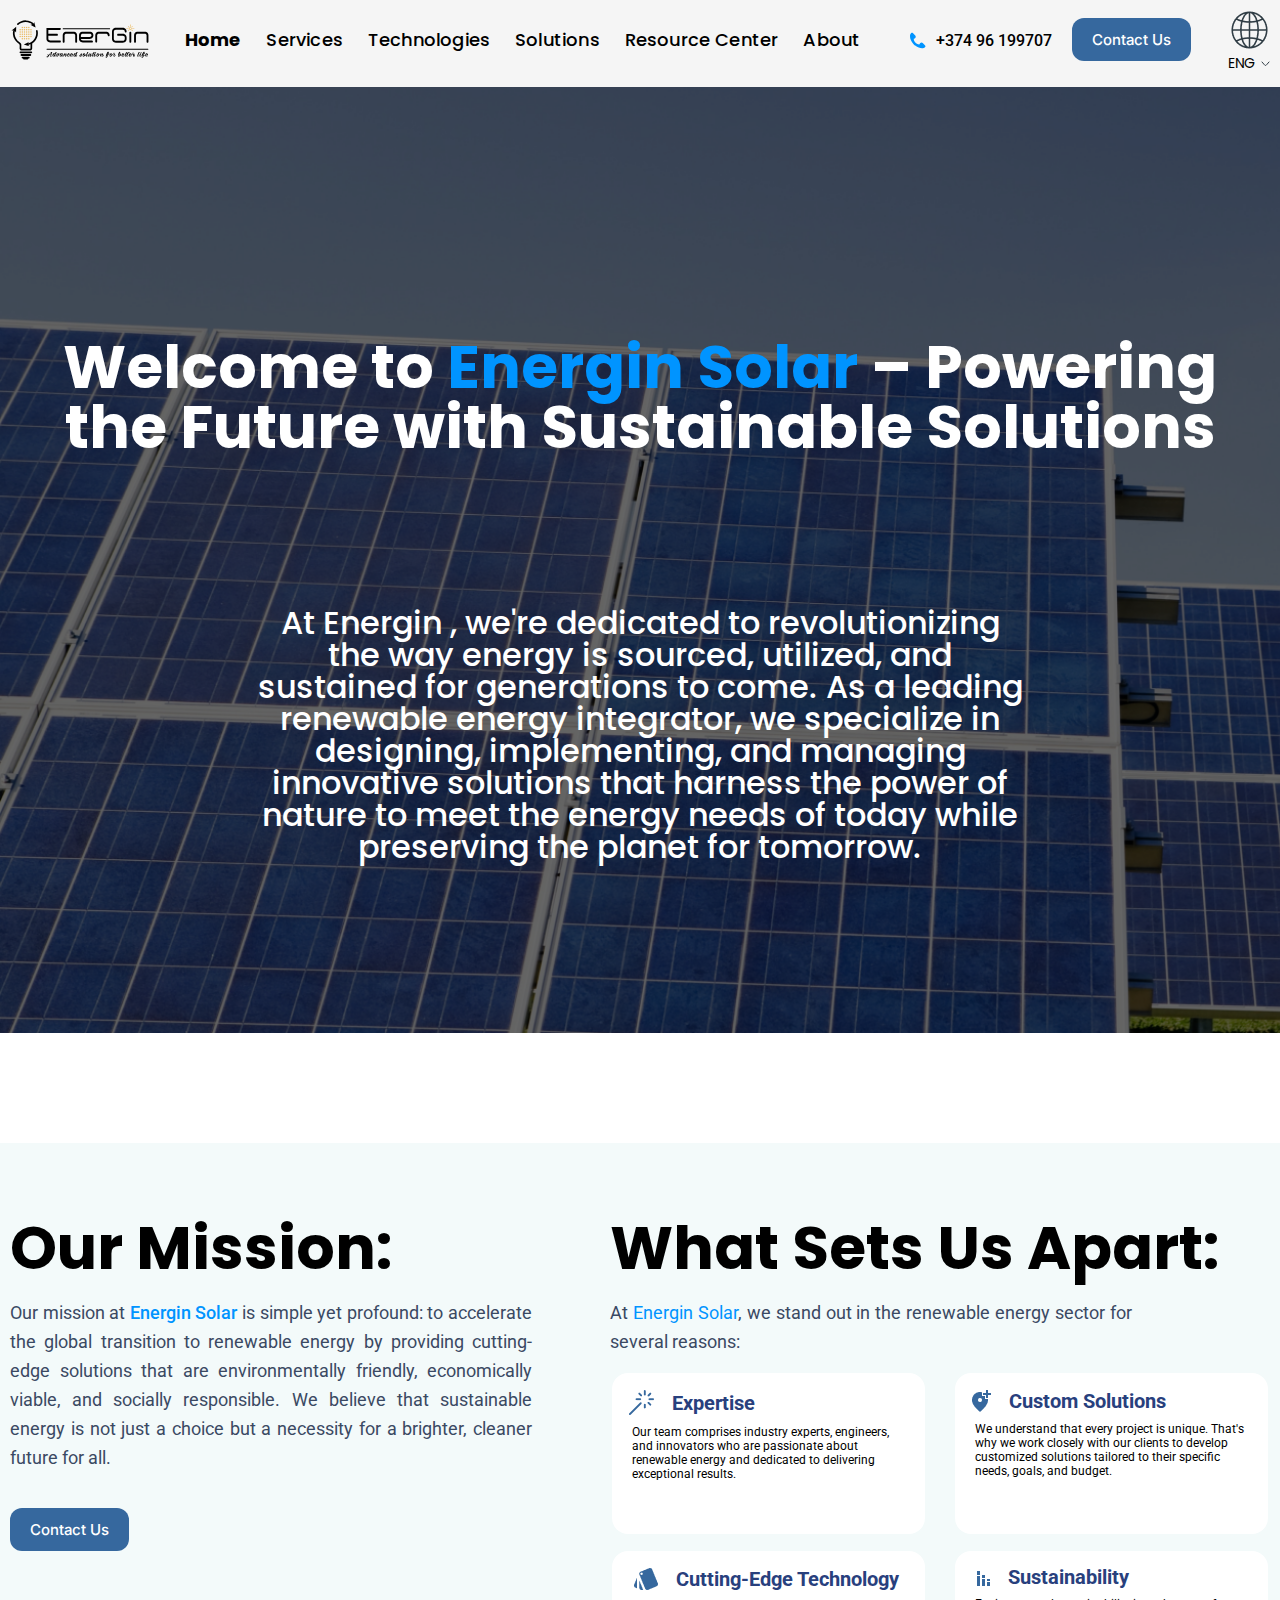
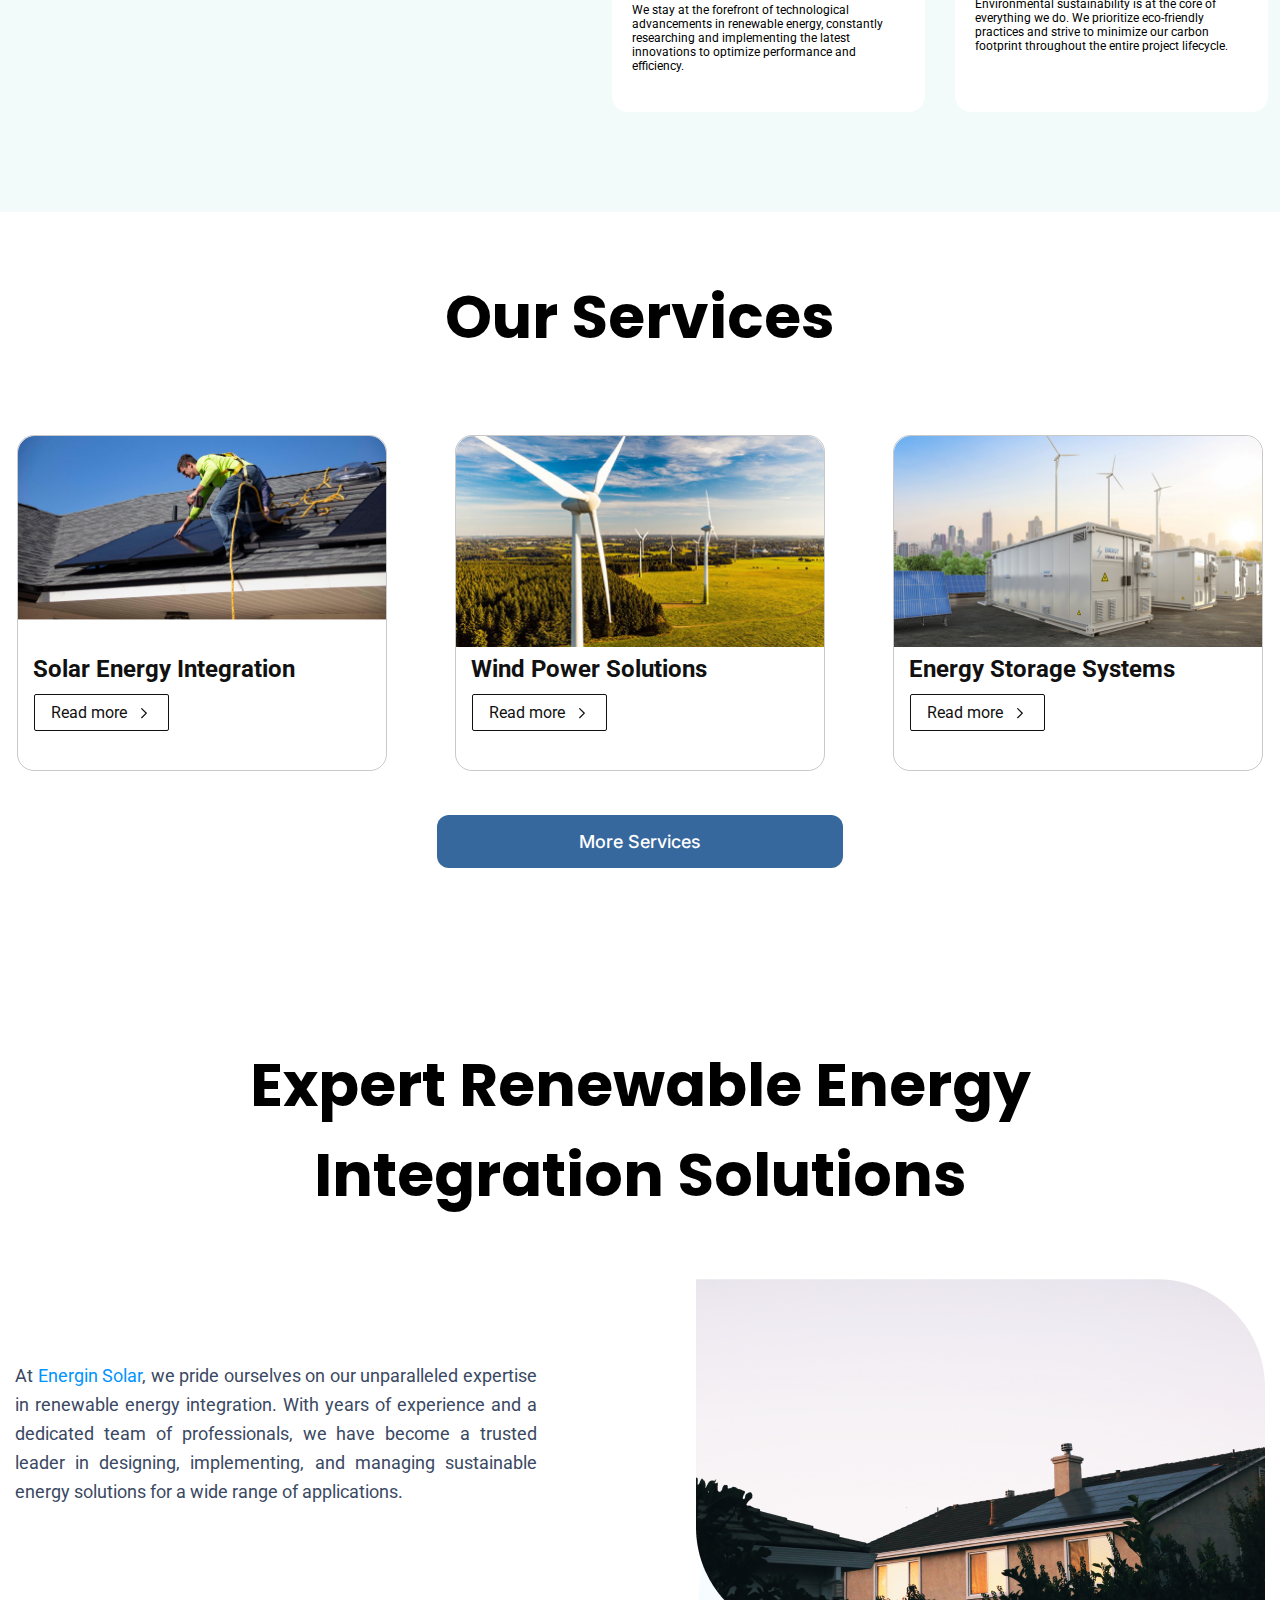
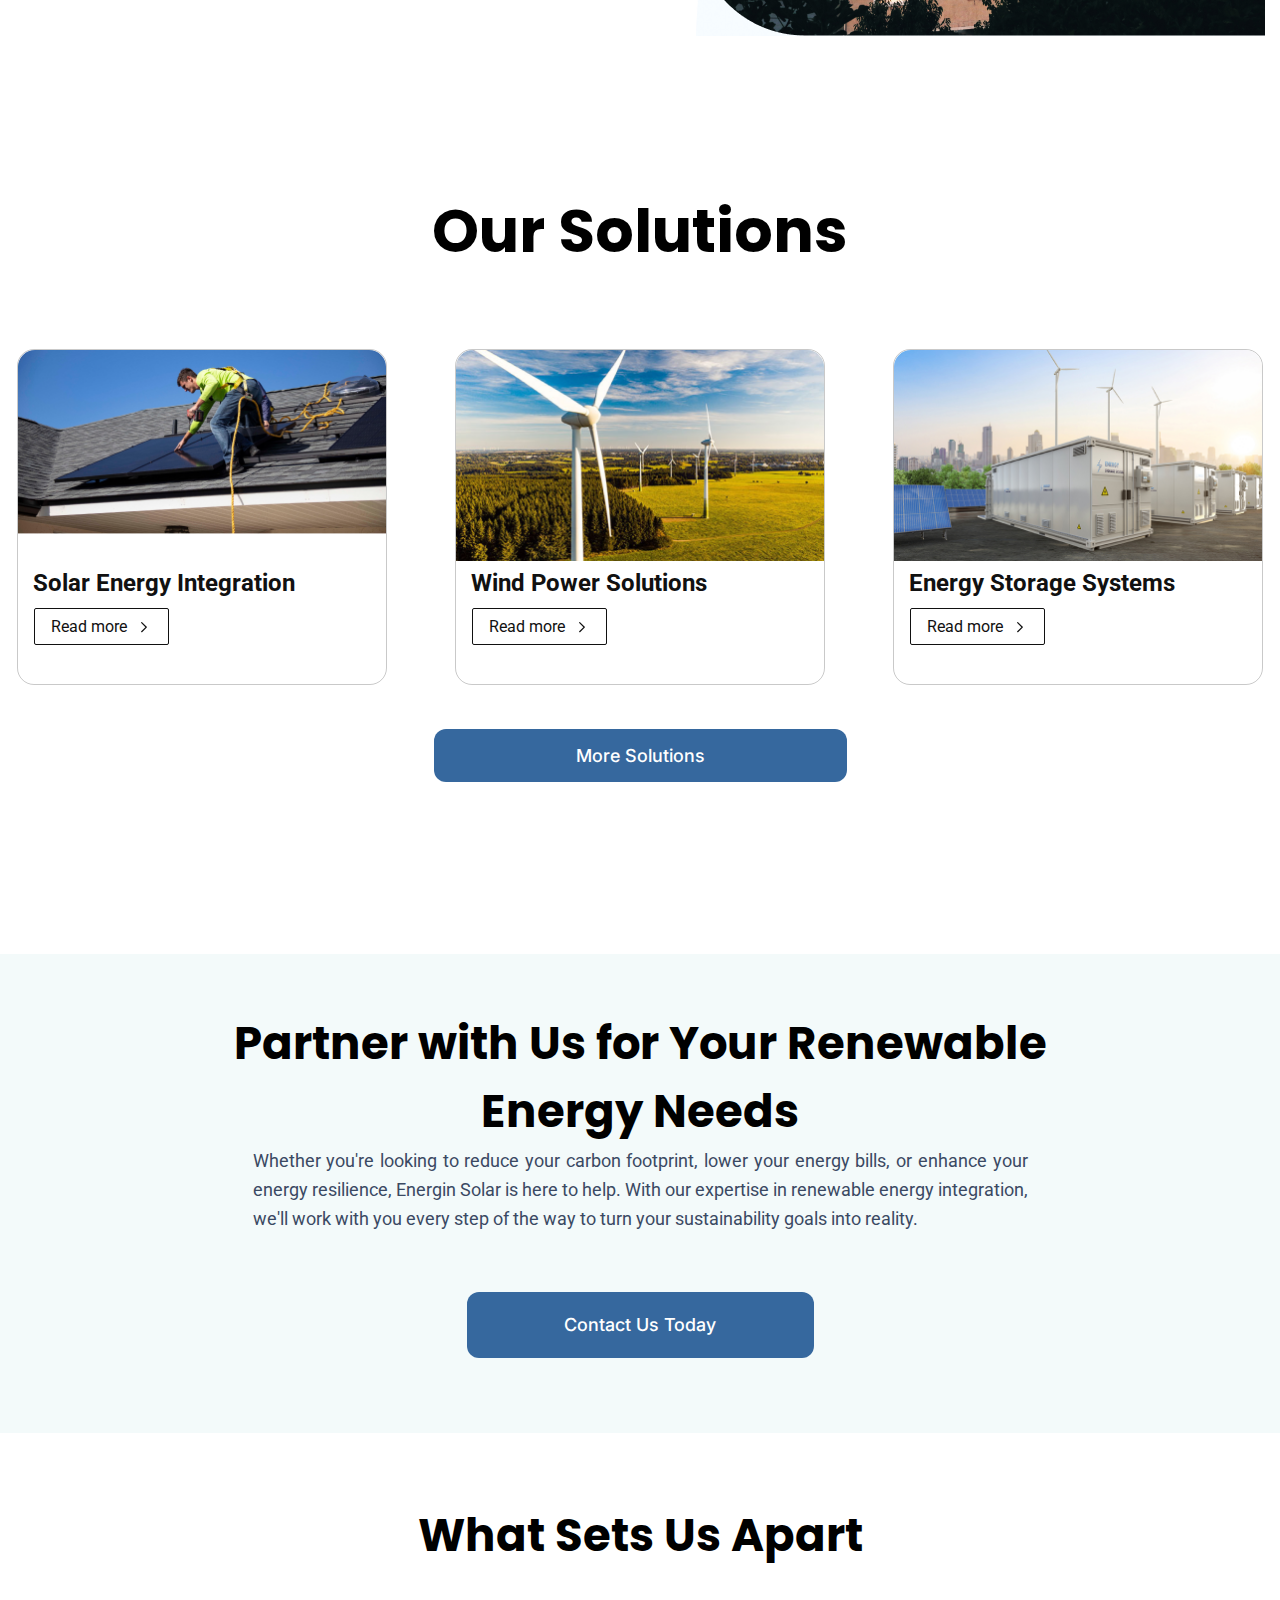
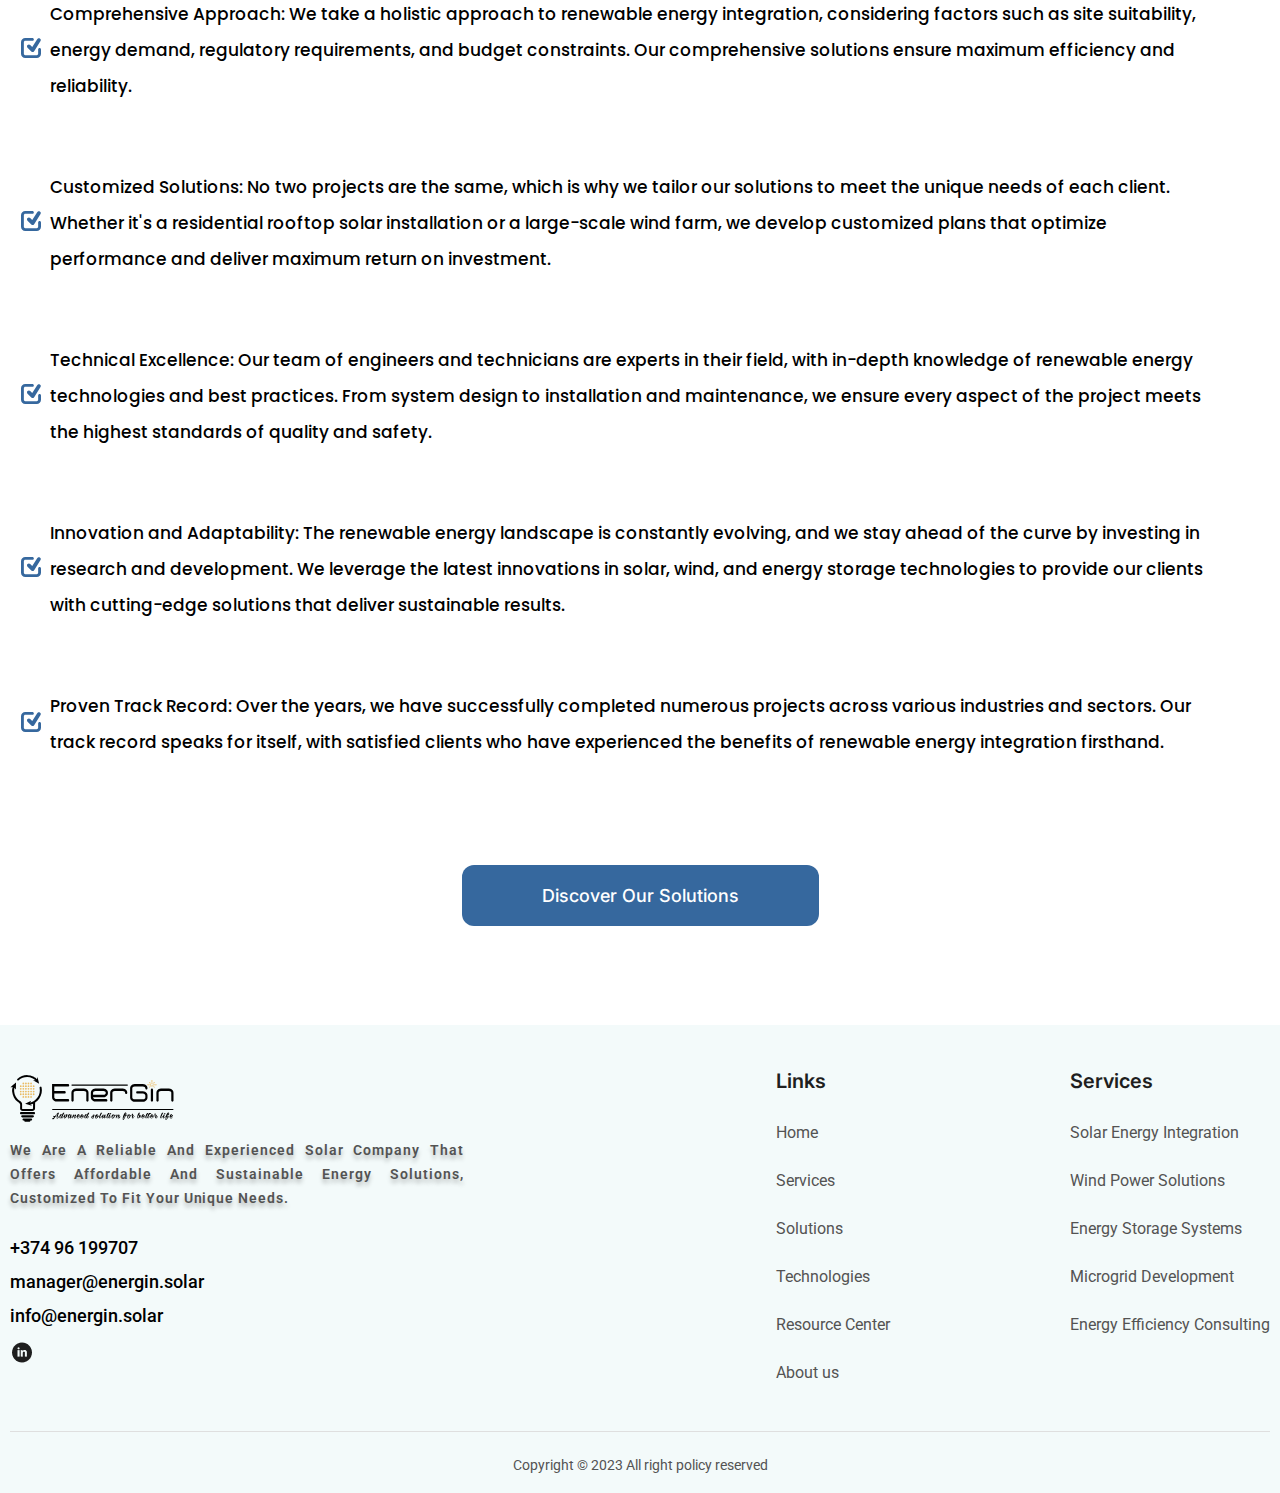
==== index.html @ e1804fea "add common component for button" ====
<!DOCTYPE html>
<html lang="en">
  <head>
    <title>Energin</title>

    <meta charset="UTF-8" />
    <meta name="viewport" content="width=device-width, initial-scale=1.0" />
    <!-- Fonts -->
    <link rel="preconnect" href="https://fonts.googleapis.com" />
    <link rel="preconnect" href="https://fonts.gstatic.com" crossorigin />
    <link
      href="https://fonts.googleapis.com/css2?family=Inter:wght@500&family=Poppins:wght@500;700&family=Roboto:wght@400;500;600;700&display=swap"
      rel="stylesheet"
    />
    <!-- Styles -->
    <link rel="stylesheet" href="./css/reset.css" />
    <link rel="stylesheet" href="./css/style.css" />
  </head>
  <body>
      <!-- Header -->
      <header class="header">
        <div class="container">
          <div class="header__inner">
            <a href="#" class="logo">
              <img class="header__logo" src="./img/logo/logo.svg" alt="" />
            </a>
            <nav class="menu">
              <button class="menu__btn"></button>
              <ul class="menu__list">
                <li class="menu__item">
                  <a class="menu__item-link first" href="">Home</a>
                </li>
                <li class="menu__item">
                  <a class="menu__item-link" href="">Services</a>
                </li>
                <li class="menu__item">
                  <a class="menu__item-link" href="">Technologies</a>
                </li>
                <li class="menu__item">
                  <a class="menu__item-link" href="">Solutions</a>
                </li>
                <li class="menu__item">
                  <a class="menu__item-link" href="">Resource Center</a>
                </li>
                <li class="menu__item">
                  <a class="menu__item-link" href="">About</a>
                </li>
              </ul>
            </nav>
            <div class="header__info">
              <a class="phone__info" href="tel:+37496199707">
                <img class="phone__icon" src="./img/icons/phone.svg" alt="" />
                <span>+374 96 199707</span>
              </a>
              <div class="contact">
                <a href="#" class="contact__us button"> Contact Us </a>
              </div>
              <div class="lang">
                <img class="lang__icon" src="./img/icons/Globe.png" alt="" />
                <div class="lang__dropdown">
                  <span>ENG</span>
                  <img
                    class="lang__arrow"
                    src="./img/icons/lang-arrow.svg"
                    alt=""
                  />
                  <div class="lang__options">
                    <a href="#" class="lang__option">RUS</a>
                    <a href="#" class="lang__option">ARM</a>
                  </div>
                </div>
              </div>
            </div>
          </div>
        </div>
      </header>

    <!-- ./Header -->

    <!-- Info -->
    <section class="info">
      <div class="container_s">
        <div class="info__heading">
          <h1 class="info__heading-title">
            Welcome to <span>Energin Solar</span> – Powering the Future with
            Sustainable Solutions
          </h1>
          <p class="info__heading-text">
            At Energin , we're dedicated to revolutionizing the way energy is
            sourced, utilized, and sustained for generations to come. As a
            leading renewable energy integrator, we specialize in designing,
            implementing, and managing innovative solutions that harness the
            power of nature to meet the energy needs of today while preserving
            the planet for tomorrow.
          </p>
        </div>
      </div>
    </section>
    <!-- ./Info -->

    <!-- Mission -->
    <section class="mission">
      <div class="container_xs">
        <div class="mission__heading">
          <div class="mission__heading-left">
            <h2 class="mission__heading-title">Our Mission:</h2>
            <p class="mission__heading-text">
              Our mission at <span>Energin Solar</span> is simple yet profound:
              to accelerate the global transition to renewable energy by
              providing cutting-edge solutions that are environmentally
              friendly, economically viable, and socially responsible. We
              believe that sustainable energy is not just a choice but a
              necessity for a brighter, cleaner future for all.
            </p>
            <div class="mission__heading-contact">
              <a href="#" class="contact__us button"> Contact Us </a>
            </div>
          </div>
          <div class="mission__heading-right">
            <h2 class="mission__heading-title">What Sets Us Apart:</h2>
            <p class="mission__heading-right-text">
              At <span>Energin Solar</span>, we stand out in the renewable
              energy sector for several reasons:
            </p>

            <div class="mission__heading-right-items">

              <div class="mission__heading-block">
                <h3 class="mission__heading-name expert">Expertise</h3>
                <p class="mission__heading-info">
                  Our team comprises industry experts, engineers, and innovators
                  who are passionate about renewable energy and dedicated to
                  delivering exceptional results.
                </p>
              </div>

              <div class="mission__heading-block">
                <h3 class="mission__heading-name custom">Custom Solutions</h3>
                <p class="mission__heading-info">
                  We understand that every project is unique. That's why we work
                  closely with our clients to develop customized solutions
                  tailored to their specific needs, goals, and budget.
                </p>
              </div>

              <div class="mission__heading-block">
                <h3 class="mission__heading-name technolog">
                  Cutting-Edge Technology
                </h3>
                <p class="mission__heading-info">
                  We stay at the forefront of technological advancements in
                  renewable energy, constantly researching and implementing the
                  latest innovations to optimize performance and efficiency.
                </p>
              </div>

              <div class="mission__heading-block">
                <h3 class="mission__heading-name sust">Sustainability</h3>
                <p class="mission__heading-info">
                  Environmental sustainability is at the core of everything we
                  do. We prioritize eco-friendly practices and strive to
                  minimize our carbon footprint throughout the entire project
                  lifecycle.
                </p>
              </div>
            </div>
          </div>
        </div>
      </div>
    </section>
    <!-- ./Mission -->


    <!-- Services -->
    <section class="services">
      <div class="container_xxs">
        <div class="services__heading">
          <h4 class="services__title">Our Services</h4>

          <div class="top">
            <div class="top-container">
              <div class="image-container">
                <div class="image-top">
                  <img src="./img/services img/1.png" alt="" />
                </div>
                <p class="solar-title">Solar Energy Integration</p>

                <a class="solar-link button-black" href="">Read more</a>
              </div>
            </div>
            <div class="top-container">
              <div class="image-container">
                <div class="image-top">
                  <img src="./img/services img/2.png" alt="" />
                </div>
                <p class="solar-title-org">Wind Power Solutions</p>

                <a class="solar-link button-black" href="">Read more</a>
              </div>
            </div>
            <div class="top-container">
              <div class="image-container">
                <div class="image-top">
                  <img src="./img/services img/3.png" alt="" />
                </div>
                <p class="solar-title-org">Energy Storage Systems</p>

                <a class="solar-link button-black" href="">Read more</a>
              </div>
            </div>
          </div>

          <div class="services__button">
            <a class="services__button-link button" href="">More Services</a>
          </div>
        </div>
      </div>
    </section>
    <!-- ./Services -->


    <!-- Integration -->
    <section class="integration">
      <div class="container_xxs">
        <div class="integration__heading">
          <h2 class="integration__title">
            Expert Renewable Energy <br />
            Integration Solutions
          </h2>
          <div class="integration__heading-info">
            <div class="integration__heading-text">
              <p class="integration-text">
                At <span>Energin Solar</span>, we pride ourselves on our
                unparalleled expertise in renewable energy integration. With
                years of experience and a dedicated team of professionals, we
                have become a trusted leader in designing, implementing, and
                managing sustainable energy solutions for a wide range of
                applications.
              </p>
            </div>
            <div>
              <div class="integration__heading-img">
                <img src="./img/services img/Rectangle 3.png" alt="" />
              </div>
            </div>
          </div>
        </div>
      </div>
    </section>
    <!-- ./Integration -->

     <!-- Solutions -->
     <section class="solutions">
      <div class="container_xxs">
        <div class="services__heading">
          <h4 class="services__title">Our Solutions</h4>

          <div class="top">
            <div class="top-container">
              <div class="image-container">
                <div class="image-top">
                  <img src="./img/services img/1.png" alt="" />
                </div>
                <p class="solar-title">Solar Energy Integration</p>

                <a class="solar-link button-black" href="">Read more</a>
              </div>
            </div>
            <div class="top-container">
              <div class="image-container">
                <div class="image-top">
                  <img src="./img/services img/2.png" alt="" />
                </div>
                <p class="solar-title-org">Wind Power Solutions</p>

                <a class="solar-link button-black" href="">Read more</a>
              </div>
            </div>
            <div class="top-container">
              <div class="image-container">
                <div class="image-top">
                  <img src="./img/services img/3.png" alt="" />
                </div>
                <p class="solar-title-org">Energy Storage Systems</p>

                <a class="solar-link button-black" href="">Read more</a>
              </div>
            </div>
          </div>

          <div class="services__button">
            <a class="services__button-link button" href="">More Solutions</a>
          </div>
        </div>
      </div>
    </section>
    <!-- ./Solutions -->

    <!-- Partner -->
    <section class="partner">
      <div class="container_xxs">
        <div class="partner__heading">
          <h4 class="partner__heading-title">
            Partner with Us for Your Renewable Energy Needs
          </h4>
          <p class="partner__heading-text">
            Whether you're looking to reduce your carbon footprint, lower your
            energy bills, or enhance your energy resilience, Energin Solar is
            here to help. With our expertise in renewable energy integration,
            we'll work with you every step of the way to turn your
            sustainability goals into reality.
          </p>
          <div class="partner__heading-button">
            <a class="partner__heading-link button" href=""> Contact Us Today </a>
          </div>
        </div>
      </div>
    </section>
<!-- ./Partner -->

<!-- Apart -->
    <section class="apart">
      <div class="container_xxs">
        <div class="apart__heading">
          <div class="apart-content">
            <h4 class="apart-title">What Sets Us Apart</h4>
            <div class="apart-info">
              <p class="apart-text">
                Comprehensive Approach: We take a holistic approach to renewable
                energy integration, considering factors such as site
                suitability, energy demand, regulatory requirements, and budget
                constraints. Our comprehensive solutions ensure maximum
                efficiency and reliability.
              </p>
            </div>
            <div class="apart-info">
              <p class="apart-text">
                Customized Solutions: No two projects are the same, which is why
                we tailor our solutions to meet the unique needs of each client.
                Whether it's a residential rooftop solar installation or a
                large-scale wind farm, we develop customized plans that optimize
                performance and deliver maximum return on investment.
              </p>
            </div>
            <div class="apart-info">
              <p class="apart-text">
                Technical Excellence: Our team of engineers and technicians are
                experts in their field, with in-depth knowledge of renewable
                energy technologies and best practices. From system design to
                installation and maintenance, we ensure every aspect of the
                project meets the highest standards of quality and safety.
              </p>
            </div>
            <div class="apart-info">
              <p class="apart-text">
                Innovation and Adaptability: The renewable energy landscape is
                constantly evolving, and we stay ahead of the curve by investing
                in research and development. We leverage the latest innovations
                in solar, wind, and energy storage technologies to provide our
                clients with cutting-edge solutions that deliver sustainable
                results.
              </p>
            </div>
            <div class="apart-info">
              <p class="apart-text">
                Proven Track Record: Over the years, we have successfully
                completed numerous projects across various industries and
                sectors. Our track record speaks for itself, with satisfied
                clients who have experienced the benefits of renewable energy
                integration firsthand.
              </p>
            </div>
          </div> 
             
          <div class="apart-link">
            <a class="apart-button button" href="">Discover Our Solutions</a>
          </div>
        </div>
      </div>
    </section>

    <!-- ./Apart -->


    <!-- Footer -->
    <footer class="footer">
      <div class="container__l">
        <div class="footer__inner">
          <div class="footer__left-info">
            <a href="#" class="footer__left-logo">
              <img class="footer__logo" src="./img/logo/logo.svg" alt="" />
            </a>
            <p class="footer__left-text">
              We are a reliable and experienced solar company that offers
              affordable and sustainable energy solutions, customized to fit
              your unique needs.
            </p>

            <a class="footer__contact" href="tel:+37496199707">
              <span>+374 96 199707</span>
            </a>

            <a class="footer__contact" href="mailto:manager@energin.solar">
              <span>manager@energin.solar</span>
            </a>

            
            <a class="footer__contact" href="mailto:info@energin.solar">
              <span>info@energin.solar</span>
            </a>

            <ul class="footer__left-icons">
              <!-- <li class="footer__left-icon">
                <a class="footer__left-link" href="#"
                  ><img src="./img/socialIcons/facebook.png" alt=""
                /></a>
              </li>
              <li class="footer__left-icon">
                <a class="footer__left-link" href="#"
                  ><img src="./img/socialIcons/instagram.png" alt=""
                /></a>
              </li> -->
              <li class="footer__left-icon">
                <a class="footer__left-link" href="#"
                  ><img src="./img/socialIcons/LInkedin.png" alt=""
                /></a>
              </li>
            </ul>
          </div>
          <div class="footer__right-info">
            <div class="footer__link">
              <p class="footer__right-title">Links</p>
              <ul class="footer__right-item">
                <li class="footer__right-items">
                  <a class="footer__right-links" href="#">Home</a>
                </li>
                <li class="footer__right-items">
                  <a class="footer__right-links" href="#">Services</a>
                </li>
                <li class="footer__right-items">
                  <a class="footer__right-links" href="#">Solutions</a>
                </li>
                <li class="footer__right-items">
                  <a class="footer__right-links" href="#">Technologies</a>
                </li>
                <li class="footer__right-items">
                  <a class="footer__right-links" href="#">Resource Center</a>
                </li>
                <li class="footer__right-items">
                  <a class="footer__right-links" href="#">About us</a>
                </li>
              </ul>
            </div>
            <div class="footer__services">
              <p class="footer__services-title">Services</p>
              <ul class="footer__services-item">
                <li class="footer__services-items">
                  <a class="footer__services-links" href="#"
                    >Solar Energy Integration</a
                  >
                </li>
                <li class="footer__services-items">
                  <a class="footer__services-links" href="#"
                    >Wind Power Solutions</a
                  >
                </li>
                <li class="footer__services-items">
                  <a class="footer__services-links" href="#"
                    >Energy Storage Systems</a
                  >
                </li>
                <li class="footer__services-items">
                  <a class="footer__services-links" href="#"
                    >Microgrid Development</a
                  >
                </li>
                <li class="footer__services-items">
                  <a class="footer__services-links" href="#"
                    >Energy Efficiency Consulting</a
                  >
                </li>
              </ul>
            </div>
          </div>
        </div>
        <div class="footer__bottom">
          <h4 class="footer__bottom-text">
            Copyright © 2023 All right policy reserved
          </h4>
        </div>
      </div>
    </footer>
    <!-- ./Footer -->


    <!-- Scripts -->
    <script src="https://ajax.googleapis.com/ajax/libs/jquery/3.7.1/jquery.min.js"></script>
    <script src="./js/main.js"></script>
  </body>
</html>
---- css/style.css ----
body {
  font-family: "Poppins", sans-serif;
}

.container {
  max-width: 100%;
  margin: 0 auto;
  padding: 0 10px;
}

/* Header */

.header {
  background-color: #f5f5f5;
  padding-top: 10px;
  padding-bottom: 17px;
}

.header__inner {
  display: flex;
  justify-content: space-between;
  align-items: center;
}

.menu__list {
  display: flex;
  position: relative;
  z-index: 3;
}
.menu__item {
  padding-right: 25px;
}

.menu__item-link {
  font-family: "Poppins";
  font-style: normal;
  white-space: nowrap;
  font-weight: 500;
  font-size: 18px;
  line-height: 132%;
  /* or 30px */
  text-align: center;
  letter-spacing: 0.01em;
  color: #000000;
}

.first {
  font-family: "Poppins";
  font-style: normal;
  font-weight: 700;
  font-size: 18px;
  line-height: 132%;
  /* or 30px */
  text-align: center;
  letter-spacing: 0.01em;

  color: #000000;
}

.header__info {
  display: flex;

  align-items: center;
}
.header__logo {
  width: 164px;
  height: 59px;
  margin-right: 10px;
}

.phone__info {
  display: flex;
  align-items: center;
  margin-right: 20px;
  white-space: nowrap;
  font-family: "Roboto";
  font-style: normal;
  font-weight: 500;
  font-size: 16px;
  line-height: 19px;
  color: #000000;
}

.phone__icon {
  margin-right: 10px;
}

.button {
  white-space: nowrap;
  padding: 16px 32px;
  background: #36689e;
  border-radius: 12px;
  color: #ffffff;
  font-family: "Inter";
  font-weight: 500;
  font-size: 18px;
  line-height: 22px;
  transition: 200ms;
}

.button:hover {
  background-color: #0082df;
  cursor: pointer;
  box-shadow: 0px 0px 10px rgba(0, 130, 223, 0.352);
}

.button-black {
  position: relative;
  box-sizing: border-box;
  text-align: center;
  border: 1px solid #111111;
  border-radius: 2px;
  font-family: "Roboto";
  font-weight: 400;
  font-size: 16px;
  line-height: 150%;
  color: #111111;
  transition: 200ms;
}
.button-black:hover {
  color: #fff;
  background-color: #000;
}

.button-black::after {
  content: url(../img/icons/Chevron\ Down.svg);
  position: relative;
  top: 3px;
  right: -9px;
}

.contact__us {
  width: 88px;
  height: 22px;
}

.lang {
  display: flex;
  flex-direction: column;
  align-items: center;
  margin-left: 37px;
  font-family: "Poppins", sans-serif;
  cursor: pointer;
}

.lang__icon {
  margin-bottom: 6px;
}

.lang__dropdown {
  position: relative;
  display: flex;
  gap: 6px;
  align-items: center;
  z-index: 5;
}

.lang:hover .lang__options {
  display: block;
}

.lang:hover .lang__arrow {
  transform: rotateX(180deg);
}

.lang__options {
  display: none;
  position: absolute;
  top: 100%;
  left: 0;
  right: 0;
  background-color: #fff;
  padding: 3px;
  padding-left: 0;
  border-radius: 3px;
}

.lang__option {
  color: #000;
}

.lang__option:hover {
  font-weight: 700;
}

/* ./Header */

/* Info */

.info {
  background: url(../img/bg/Intro\ bg.png) no-repeat;
  background-size: cover;
  /* Intro bg */
  margin-bottom: 110px;
}

.container_s {
  max-width: 1233px;
  margin: 0 auto;
  padding: 0 10px;
}
.info__heading-title {
  text-align: center;
  padding-top: 250px;
  font-family: "Poppins";
  font-style: normal;
  font-weight: 700;
  font-size: 60px;
  line-height: 100.9%;
  /* or 61px */
  text-align: center;
  color: #ffffff;
  padding-bottom: 150px;
}

.info__heading-title span {
  color: #0094ff;
}

.info__heading-text {
  text-align: center;
  /* At Energin , we're dedicated to revolutionizing the way energy is sourced, utilized, and sustained for generations to come. As a leading renewable energy integrator, we specialize in designing, implementing, and managing innovative solutions that harness the power of nature to meet the energy needs of today while preserving the planet for tomorrow. */
  margin: 0 auto;
  font-family: "Poppins";
  font-style: normal;
  font-weight: 500;
  font-size: 32px;
  line-height: 100.9%;
  /* or 32px */
  text-align: center;
  max-width: 778px;
  padding-bottom: 170px;
  color: #ffffff;
}

.container_xs {
  max-width: 1368px;
  margin: 0 auto;
  padding: 0 10px;
}

/* ./Info */

/* Mission */

.mission {
  background: #f3fafa;
  padding-top: 60px;
  padding-bottom: 100px;
}
.mission__heading-title {
  /* Our Mission: */
  margin-bottom: 5px;
  font-family: "Poppins";
  font-style: normal;
  font-weight: 700;
  font-size: 60px;
  line-height: 90px;
  align-items: center;
  color: #000000;
}

.mission__heading-text {
  margin-bottom: 47px;
  font-family: "Roboto";
  font-style: normal;
  font-weight: 400;
  font-size: 18px;
  line-height: 29px;
  text-align: justify;
  max-width: 522px;
  color: #3a4963;
}

.mission__heading-text span {
  color: #0094ff;
  font-weight: 500;
}

.mission__heading {
  display: flex;
  justify-content: space-between;
}
.mission__heading-right-text {
  font-family: "Roboto";
  font-style: normal;
  font-weight: 400;
  font-size: 18px;
  line-height: 29px;
  text-align: justify;
  max-width: 522px;
  color: #3a4963;
  margin-bottom: 17px;
}
.mission__heading-right-text span {
  color: #0094ff;
}

.mission__heading-left {
  margin-right: 20px;
}
.mission__heading-right-items {
  max-width: 660px;
  display: flex;
  justify-content: center;
  flex-wrap: wrap;
  margin: 0 auto;
  gap: 17px 30px;
}

.mission__heading-block {
  width: 313px;
  height: 161px;
  background: #ffffff;
  border-radius: 16px;
}
.mission__heading-name {
  font-family: "Roboto";
  font-style: normal;
  font-weight: 700;
  font-size: 20px;
  line-height: 23px;
  display: flex;
  align-items: center;
  margin-top: 15px;
  margin-left: 35px;
  color: #28407d;
}
.mission__heading-info {
  font-family: "Roboto";
  font-style: normal;
  font-weight: 400;
  font-size: 12px;
  line-height: 14px;
  display: flex;
  max-width: 274px;
  height: 70px;
  align-items: center;
  margin-left: 20px;

  color: #000000;
}

.expert::before {
  content: url(../img/icons/magic-wand.png);
  position: relative;
  top: 2px;
  right: 18px;
}

.custom::before {
  content: url(../img/icons/loc.png);
  position: relative;
  top: 2px;
  right: 18px;
}
.technolog {
  margin-left: 40px;
  margin-bottom: 10px;
}
.technolog::before {
  content: url(../img/icons/carts.png);
  position: relative;
  top: 2px;
  right: 18px;
}

.sust {
  margin-left: 40px;
  margin-bottom: 1px;
}

.sust::before {
  content: url(../img/icons/Iii.png);
  position: relative;
  top: 2px;
  right: 18px;
}

.container_xxs {
  max-width: 1270px;
  margin: 0 auto;
  padding: 0 10px;
}

/* ./Mission */

/* Services */

.services__title {
  /* Our Services */

  font-family: "Poppins";
  font-style: normal;
  font-weight: 700;
  font-size: 60px;
  line-height: 90px;

  align-items: center;
  text-align: center;
  margin-top: 60px;
  margin-bottom: 73px;
  color: #000000;
}

.top {
  display: flex;
  flex-wrap: wrap;
  justify-content: center;
  gap: 68px;
  margin-bottom: 60px;
}

.image-container {
  /* Container for image */
  width: 100%; /* чтобы изображение полностью заполняло контейнер */
  height: 100%; /* чтобы изображение полностью заполняло контейнер */
  overflow: hidden; /* Обрезаем углы */
}

.image-top {
  width: 100%;
  border-top-left-radius: 17px; /* Применяем радиус только к верхнему левому углу */
  border-top-right-radius: 17px; /* Применяем радиус только к верхнему правому углу */
  overflow: hidden; /* Обрезаем углы */
}

.top-container {
  /* Card */

  width: 370px;
  height: 336px;

  border: 1px solid rgba(0, 0, 0, 0.21);
  border-radius: 17px;
}

.solar-title {
  /* Solar Energy Integration */

  width: 307px;
  height: 33px;
  margin-top: 33px;
  margin-left: 15px;
  font-family: "Roboto";
  font-style: normal;
  font-weight: 700;
  font-size: 24px;
  line-height: 139%;
  /* or 33px */
  margin-bottom: 15px;
  color: #111111;
}

.solar-title-org {
  width: 307px;
  height: 33px;
  margin-top: 6px;
  margin-left: 15px;
  font-family: "Roboto";
  font-style: normal;
  font-weight: 700;
  font-size: 24px;
  line-height: 139%;
  /* or 33px */
  margin-bottom: 15px;
  color: #111111;
}

.solar-link {
  /* Read more */
  margin-left: 16px;
  margin-top: 15px;
  padding: 8px 25px 8px 16px;
  width: 77px;
  height: 24px;
}

.services__button {
  text-align: center;
  margin-top: 60px;
  margin-bottom: 187px;
  /* Contact btn */

  /* Auto layout */
}
.services__button-link {
  padding: 16px 142px;
  width: 88px;
  height: 22px;
}
/* ./Services */

/* Integration */

.integration__title {
  /* Expert Renewable Energy Integration Solutions */

  font-family: "Poppins";
  font-style: normal;
  font-weight: 700;
  font-size: 60px;
  line-height: 90px;

  align-items: center;
  text-align: center;

  color: #000000;
}

.integration-text {
  /* At Energin Solar, we pride ourselves on our unparalleled expertise in renewable energy integration. With years of experience and a dedicated team of professionals, we have become a trusted leader in designing, implementing, and managing sustainable energy solutions for a wide range of applications. */
  max-width: 522px;
  font-family: "Roboto";
  font-style: normal;
  font-weight: 400;
  font-size: 18px;
  line-height: 29px;
  /* or 161% */
  text-align: justify;
  margin-top: 141px;
  /* Black light */
  color: #3a4963;
}

.integration-text span {
  color: #0094ff;
}

.integration__heading-info {
  display: flex;
  justify-content: space-between;
}

.integration__heading-img {
  margin-top: 59px;
  margin-bottom: 90px;
}

.integration__heading-img {
  background: url(../img/bckgEclipse/Ellipse\ 5.png) no-repeat;
  background-size: cover;
}

/* ./Integration */

/* Partner */

.partner__heading-title {
  /* Partner with Us for Your Renewable Energy Needs */
  max-width: 848px;
  font-family: "Poppins";
  font-style: normal;
  font-weight: 700;
  font-size: 45px;
  line-height: 68px;
  display: flex;
  align-items: center;
  margin-bottom: 37px;

  color: #000000;
}

.partner__heading-text {
  max-width: 775px;
  /* Whether you're looking to reduce your carbon footprint, lower your energy bills, or enhance your energy resilience, Energin Solar is here to help. With our expertise in renewable energy integration, we'll work with you every step of the way to turn your sustainability goals into reality. */

  font-family: "Roboto";
  font-style: normal;
  font-weight: 400;
  font-size: 18px;
  line-height: 29px;
  /* or 161% */
  text-align: justify;

  /* Black light */
  color: #3a4963;
  margin-bottom: 60px;
  /* Whether you're looking to reduce your carbon footprint, lower your energy bills, or enhance your energy resilience, Energin Solar is here to help. With our expertise in renewable energy integration, we'll work with you every step of the way to turn your sustainability goals into reality. */

  font-family: "Roboto";
  font-style: normal;
  font-weight: 400;
  font-size: 18px;
  line-height: 29px;
  /* or 161% */
  text-align: justify;

  /* Black light */
  color: #3a4963;
}

.partner__heading-link {
  display: flex;
  margin-top: 59px;
  display: flex;
  justify-content: center;
  align-items: center;
  width: 347px;
  height: 66px;
}

.partner__heading-button {
  margin-left: 418px;
}

.partner {
  background: #f3fafa;
}

.partner__heading {
  padding-top: 56px;
  padding-bottom: 75px;
}

/* ./Partner */

/* Apart */

.apart__heading {
  padding: 0 15px;
}

.apart-title {
  /* What Sets Us Apart */

  font-family: "Poppins";
  font-style: normal;
  font-weight: 700;
  font-size: 45px;
  line-height: 68px;
  display: flex;
  align-items: center;
  margin-top: 69px;
  color: #000000;
  margin-bottom: 26px;
}

.apart-info {
  max-width: 1184px;
  margin-bottom: 65px;
}
.apart-text {
  /* Technical Excellence: Our team of engineers and technicians are experts in their field, with in-depth knowledge of renewable energy technologies and best practices. From system design to installation and maintenance, we ensure every aspect of the project meets the highest standards of quality and safety. */
  max-width: 1175px;
  font-family: "Poppins";
  font-style: normal;
  font-weight: 500;
  font-size: 24px;
  line-height: 36px;
  display: flex;
  align-items: center;

  color: #000000;
}

.apart-text::before {
  content: url(../img/icons/galochka.png);
  position: relative;
  top: 2px;
  right: 18px;
}

.apart-link {
  text-align: center;
}
.apart-button {
  padding: 20px 80px;
  margin-top: 660px;
  width: 347px;
  height: 66px;
}
.apart-content {
  padding-bottom: 60px;
}
.apart {
  padding-bottom: 118px;
}

/* ./Apart */

.container__l {
  max-width: 1330px;
  margin: 0 auto;
  padding: 0 10px;
}

.footer {
  background: #f3fafa;
  padding-top: 44px;
}
.footer__logo {
  width: 164px;
  height: 59px;
}

.footer__left-text {
  max-width: 454px;
  /* We are a reliable and experienced solar company that offers affordable and sustainable energy solutions, customized to fit your unique needs. */

  font-family: "Roboto";
  font-style: normal;
  font-weight: 600;
  font-size: 14px;
  line-height: 24px;
  /* or 171% */
  text-align: justify;
  letter-spacing: 0.07em;
  text-transform: capitalize;

  color: #535353;

  text-shadow: 0px 4px 4px rgba(0, 0, 0, 0.25);
  margin-top: 10px;
  margin-bottom: 28px;
}

.footer__left-icons {
  display: flex;
}

.footer__left-icon {
  margin-left: 20px;
}
.footer__left-icon:first-child {
  margin-left: 0; /* Снимаем margin-left для первого элемента */
}

.footer__inner {
  display: flex;
  justify-content: space-between;
  margin-bottom: 20px;
}

.footer__right-info {
  display: flex;
  justify-content: space-between;
}

.footer__right-title {
  font-family: "Inter";
  font-style: normal;
  font-weight: 600;
  font-size: 20px;
  line-height: 24px;
  margin-bottom: 30px;
  color: #1e1e1e;
}

.footer__right-links {
  /* Services */

  font-family: "Roboto";
  font-style: normal;
  font-weight: 400;
  font-size: 16px;
  line-height: 19px;
  /* identical to box height */
  display: flex;
  align-items: center;

  color: #535353;
}

.footer__right-items {
  margin-bottom: 29px;
}

.footer__contact {
  display: block;
  width: fit-content;
  font-family: "Roboto";
  font-style: normal;
  font-weight: 500;
  font-size: 18px;
  line-height: 19px;
  color: #000000;
  margin-bottom: 15px;
}

.footer__services-title {
  font-family: "Inter";
  font-style: normal;
  font-weight: 600;
  font-size: 20px;
  line-height: 24px;
  margin-bottom: 30px;
  color: #1e1e1e;
}

.footer__services-links {
  font-family: "Roboto";
  font-style: normal;
  font-weight: 400;
  font-size: 16px;
  line-height: 19px;
  /* identical to box height */
  display: flex;
  align-items: center;

  color: #535353;
}

.footer__services-items {
  margin-bottom: 29px;
}

.footer__link {
  margin-right: 180px;
}

.footer__bottom {
  /* Line 1 */
  text-align: center;
  border-top: 1px solid #dfdfdf;
  /* Line 1 */
}

.footer__bottom-text {
  /* Copyright © 2023 All right policy reserved */

  font-family: "Roboto";
  font-style: normal;
  font-weight: 400;
  font-size: 14px;
  line-height: 16px;
  text-align: center;
  padding-top: 25px;
  color: #535353;
  padding-bottom: 20px;
}

.menu__btn {
  display: none;
}

@media (max-width: 1310px) {
  .apart-title {
    text-align: center;
    display: block;
  }
  .apart-text::before {
    content: url(../img/icons/20-20.svg);
    position: relative;
    top: 2px;
    right: 9px;
  }
  .apart-text {
    font-size: 17px;
  }

  .menu__item-link {
    font-family: "Poppins";
    font-style: normal;
    font-weight: 500;
    font-size: 18px;
    line-height: 132%;
    text-align: center;
    letter-spacing: 0.01em;
    color: #000000;
  }
  .first {
    font-weight: 700;
  }
  .header__logo {
    width: 140px;
    height: 40px;
  }
  .contact__us {
    width: 88px;
    height: 22px;
    font-family: "Inter";
    font-style: normal;
    font-weight: 500;
    font-size: 15px;
    line-height: 22px;
    color: #ffffff;
    align-items: center;
    padding: 12px 20px;
    background: #36689e;
    border-radius: 12px;
  }
  .partner__heading-title {
    margin: 0 auto;
  }
  .partner__heading-text {
    margin: 0 auto;
  }
  .partner__heading-button {
    margin-left: 0;
    display: flex;
    justify-content: center;
  }

  .partner__heading-title {
    text-align: center;
  }
}
@media (max-width: 1205px) {
  .mission__heading {
    display: block;
  }
  .mission {
    margin-bottom: 40px;
  }

  .mission__heading-title {
    text-align: center;
  }
  .mission__heading-text {
    margin: 0 auto;
  }
  .mission__heading-contact {
    text-align: center;
  }

  .mission__heading-left {
    margin-bottom: 60px;
  }
  .info {
    margin-bottom: 50px;
  }
  .mission__heading-right-text {
    margin: 0 auto;
  }
}

@media (max-width: 1200px) {
  .menu__item-link {
    font-family: "Poppins";
    font-style: normal;
    font-weight: 500;
    font-size: 16px;
    line-height: 132%;
    text-align: center;
    letter-spacing: 0.01em;
    color: #000000;
  }
  .first {
    font-weight: 700;
  }
  .menu__item {
    padding-right: 20px;
  }

  .phone__info {
    margin-right: 15px;
    font-family: "Roboto";
    font-style: normal;
    font-weight: 500;
    font-size: 16px;
    line-height: 19px;
    color: #000000;
  }

  .contact__us {
    width: 88px;
    height: 22px;
    font-family: "Inter";
    font-style: normal;
    font-weight: 500;
    font-size: 12px;
    line-height: 22px;
    color: #ffffff;
    align-items: center;
    padding: 12px 20px;
    background: #36689e;
    border-radius: 12px;
  }

  .info__heading-title {
    text-align: center;
    padding-top: 167px;
    font-family: "Poppins";
    font-style: normal;
    font-weight: 700;
    font-size: 38px;
    line-height: 100.9%;
    text-align: center;
    color: #ffffff;
    padding-bottom: 130px;
  }
}
@media (max-width: 1150px) {
  .top {
    gap: 30px;
  }
  .top-container {
    display: block;
    margin: 0 auto;
    align-items: center;
  }
  .integration__heading-info {
    display: block;
  }
  .integration-text {
    margin: 0 auto;
    margin-bottom: 50px;
  }
  .integration__heading-img {
    margin: 0 auto;
    text-align: center;
  }
  .integration__title {
    margin-bottom: 50px;
  }
}

@media (max-width: 1025px) {
  .mission__heading-title {
    font-size: 50px;
    margin-bottom: 35px;
  }
  .mission__heading-text {
    font-size: 14px;
    margin-bottom: 35px;
  }

  .info__heading-title {
    text-align: center;
    padding-top: 167px;
    font-family: "Poppins";
    font-style: normal;
    font-weight: 700;
    font-size: 30px;
    line-height: 100.9%;
    text-align: center;
    color: #ffffff;
    padding-bottom: 130px;
  }

  .info__heading-text {
    text-align: center;
    margin: 0 auto;
    font-family: "Poppins";
    font-style: normal;
    font-weight: 500;
    font-size: 25px;
    line-height: 100.9%;
    text-align: center;
    max-width: 778px;
    padding-bottom: 170px;
    color: #ffffff;
  }

  .menu__item-link {
    font-family: "Poppins";
    font-style: normal;
    font-weight: 500;
    font-size: 14px;
    line-height: 132%;
    text-align: center;
    letter-spacing: 0.01em;
    color: #000000;
  }
  .first {
    font-weight: 700;
  }
  .header__logo {
    width: 130px;
    height: 40px;
  }

  .phone__info {
    margin-right: 15px;
    font-family: "Roboto";
    font-style: normal;
    font-weight: 500;
    font-size: 13px;
    line-height: 19px;
    color: #000000;
  }
}
@media (max-width: 954px) {
  .footer__right-title {
    font-size: 15px;
  }
  .footer__right-links {
    font-size: 13px;
  }
  .footer__services-title {
    font-size: 15px;
  }
  .footer__services-links {
    font-size: 13px;
  }
  .footer__left-text {
    max-width: 237px;
    height: 72px;
    font-family: "Roboto";
    font-style: normal;
    font-weight: 600;
    font-size: 12px;
    line-height: 24px;
    text-align: justify;
    letter-spacing: 0.07em;
    text-transform: capitalize;
    color: #535353;
    text-shadow: 0px 4px 4px rgba(0, 0, 0, 0.25);
    margin-top: 10px;
    margin-bottom: 28px;
  }
}

@media (max-width: 935px) {
  .lang {
    margin-left: 10px;
  }
  .info__heading-title {
    text-align: center;
    padding-top: 80px;
    font-family: "Poppins";
    font-style: normal;
    font-weight: 700;
    font-size: 50px;
    line-height: 100.9%;
    text-align: center;
    color: #ffffff;
    padding-bottom: 75px;
  }
  .info__heading-text {
    text-align: center;
    margin: 0 auto;
    font-family: "Poppins";
    font-style: normal;
    font-weight: 500;
    font-size: 22px;
    line-height: 100.9%;
    text-align: center;
    max-width: 778px;
    padding-bottom: 115px;
    color: #ffffff;
  }

  .header__logo {
    width: 90px;
    height: 40px;
  }
  .menu__item {
    padding-right: 15px;
  }

  .menu__item-link {
    font-family: "Poppins";
    font-style: normal;
    font-weight: 500;
    font-size: 12px;
    line-height: 132%;
    text-align: center;
    letter-spacing: 0.01em;
    color: #000000;
  }
  .first {
    font-weight: 700;
  }
  .phone__info {
    margin-right: 15px;
    font-family: "Roboto";
    font-style: normal;
    font-weight: 500;
    font-size: 10px;
    line-height: 19px;
    color: #000000;
  }
  .contact__us {
    width: 88px;
    height: 22px;
    font-family: "Inter";
    font-style: normal;
    font-weight: 500;
    font-size: 12px;
    line-height: 22px;
    color: #ffffff;
    align-items: center;
    padding: 12px 20px;
    background: #36689e;
    border-radius: 12px;
  }
}

@media (max-width: 800px) {
  .apart-text {
    font-size: 14px;
    line-height: 30px;
  }
  .apart-title {
    font-size: 40px;
  }
  .partner__heading-title {
    font-size: 40px;
  }
  .top-container {
    width: 298px;
    height: 293px;
    border: 1px solid rgba(0, 0, 0, 0.21);
    border-radius: 17px;
  }
  .services__title {
    font-size: 40px;
  }

  .mission__heading-title {
    font-size: 40px;
  }
  .integration__title {
    font-size: 40px;
    line-height: 60px;
  }

  .info__heading-text {
    text-align: center;
    margin: 0 auto;
    font-family: "Poppins";
    font-style: normal;
    font-weight: 500;
    font-size: 18px;
    line-height: 100.9%;
    text-align: center;
    max-width: 506px;
    padding-bottom: 115px;
    color: #ffffff;
  }
  .info__heading-title {
    text-align: center;
    padding-top: 75px;
    font-family: "Poppins";
    font-style: normal;
    font-weight: 700;
    font-size: 29px;
    line-height: 100.9%;
    text-align: center;
    color: #ffffff;
    padding-bottom: 130px;
  }

  .menu__list {
    display: block;
    position: absolute;
    top: 80px;
    left: 0;
    background-color: #f5f5f5;
    right: 0;
    text-align: center;
    transform: translateY(-500px);
    transition: all 0.5s;
  }
  .menu__list.menu__list--active {
    transform: translateY(0);
  }
  .menu__item-link {
    padding: 15px 0;
    display: block;
  }
  .menu {
    order: 1;
  }

  .header__inner {
    display: flex;
    justify-content: space-between;
    align-items: center;
  }
  .menu__btn {
    display: block;
    margin-left: 10px;
    width: 28px;
    height: 20px;
    border: none;
    cursor: pointer;
    border-top: 2px solid #000;
    border-bottom: 2px solid #000;
    position: relative;
    background-color: transparent;
  }
  .menu__btn::before {
    content: "";
    position: absolute;
    width: 28px;
    height: 2px;
    background-color: #000;
    left: 0px;
    top: 7px;
  }
  .solar-title-org {
    font-size: 18px;
  }
  .solar-title {
    font-size: 18px;
  }
  .services__button-link {
    padding: 12px 20px;
    font-size: 12px;
  }
}

@media (max-width: 750px) {
  .mission__heading-title {
    font-size: 40px;
  }
  .mission__heading-right-text {
    font-size: 15px;
  }

  .info__heading-title {
    text-align: center;
    padding-top: 76px;
    font-family: "Poppins";
    font-style: normal;
    font-weight: 700;
    font-size: 23px;
    line-height: 100.9%;
    text-align: center;
    color: #ffffff;
    padding-bottom: 165px;
  }
  .info__heading-text {
    text-align: center;
    margin: 0 auto;
    font-family: "Poppins";
    font-style: normal;
    font-weight: 500;
    font-size: 15px;
    line-height: 100.9%;
    text-align: center;
    max-width: 581px;
    padding-bottom: 140px;
    color: #ffffff;
  }
}

@media (max-width: 670px) {
  .footer__inner {
    display: block;
  }

  .footer__left-info {
    text-align: center;
  }
  .footer__left-text {
    margin: 0 auto;
    margin-bottom: 50px;
    margin-top: 30px;
  }
  .footer__left-icons {
    /* justify-content: center; */
    margin-bottom: 50px;
  }
}

@media (max-width: 600px) {
  .apart-text {
    line-height: 27px;
  }
  .apart-button {
    padding: 20px 50px;
  }
  .apart-title {
    font-size: 35px;
  }
  .services__title {
    font-size: 35px;
  }
  .partner__heading-link {
    width: 250px;
    height: 50px;
  }

  .partner__heading-title {
    font-size: 35px;
    max-width: 450px;
    line-height: 50px;
  }

  .mission__heading-title {
    font-size: 35px;
  }
  .mission__heading-right-text {
    font-size: 14px;
  }
  .mission__heading-text {
    font-size: 14px;
  }
  .integration-text {
    font-size: 14px;
  }
  .integration__title {
    font-size: 35px;
  }
  .partner__heading-text {
    font-size: 14px;
  }

  @media (max-width: 450px) {
    .partner__heading-title {
      font-size: 22px;
      max-width: 285px;
      line-height: 41px;
    }

    .contact__us {
      display: none;
    }

    .mission__heading-right-text {
      max-width: 377px;
      font-size: 14px;
    }
    .info {
      margin-bottom: 0px;
    }
    .mission__heading-title {
      font-size: 35px;
    }
    .mission {
      padding-bottom: 60px;
    }
  }
  @media (max-width: 450px) {
    .info__heading-title {
      text-align: center;
      padding-top: 100px;
      font-family: "Poppins";
      font-style: normal;
      font-weight: 700;
      font-size: 22px;
      line-height: 100.9%;
      text-align: center;
      color: #ffffff;
      padding-bottom: 100px;
    }
    .info__heading-text {
      text-align: center;
      margin: 0 auto;
      font-family: "Poppins";
      font-style: normal;
      font-weight: 500;
      font-size: 14px;
      line-height: 100.9%;
      text-align: center;
      max-width: 581px;
      padding-bottom: 140px;
      color: #ffffff;
    }

    .menu__item-link {
      font-family: "Poppins";
      font-style: normal;
      font-weight: 500;
      font-size: 10px;
      line-height: 132%;
      text-align: center;
      letter-spacing: 0.01em;
      color: #000000;
    }
    .first {
      font-weight: 700;
    }

    .phone__info {
      margin-right: 15px;
      font-family: "Roboto";
      font-style: normal;
      font-weight: 500;
      font-size: 9px;
      line-height: 19px;
      color: #000000;
    }
    .header__logo {
      width: 75px;
      height: 40px;
    }
  }

  @media (max-width: 420px) {
    .footer__services-title {
      font-size: 14px;
    }
    .footer__right-title {
      font-size: 14px;
    }

    .footer__link {
      margin-right: 0px;
    }
    .footer__bottom-text {
      font-size: 13px;
    }
  }
  @media (max-width: 370px) {
    .header__logo {
      width: 70px;
      height: 40px;
    }
  }
}
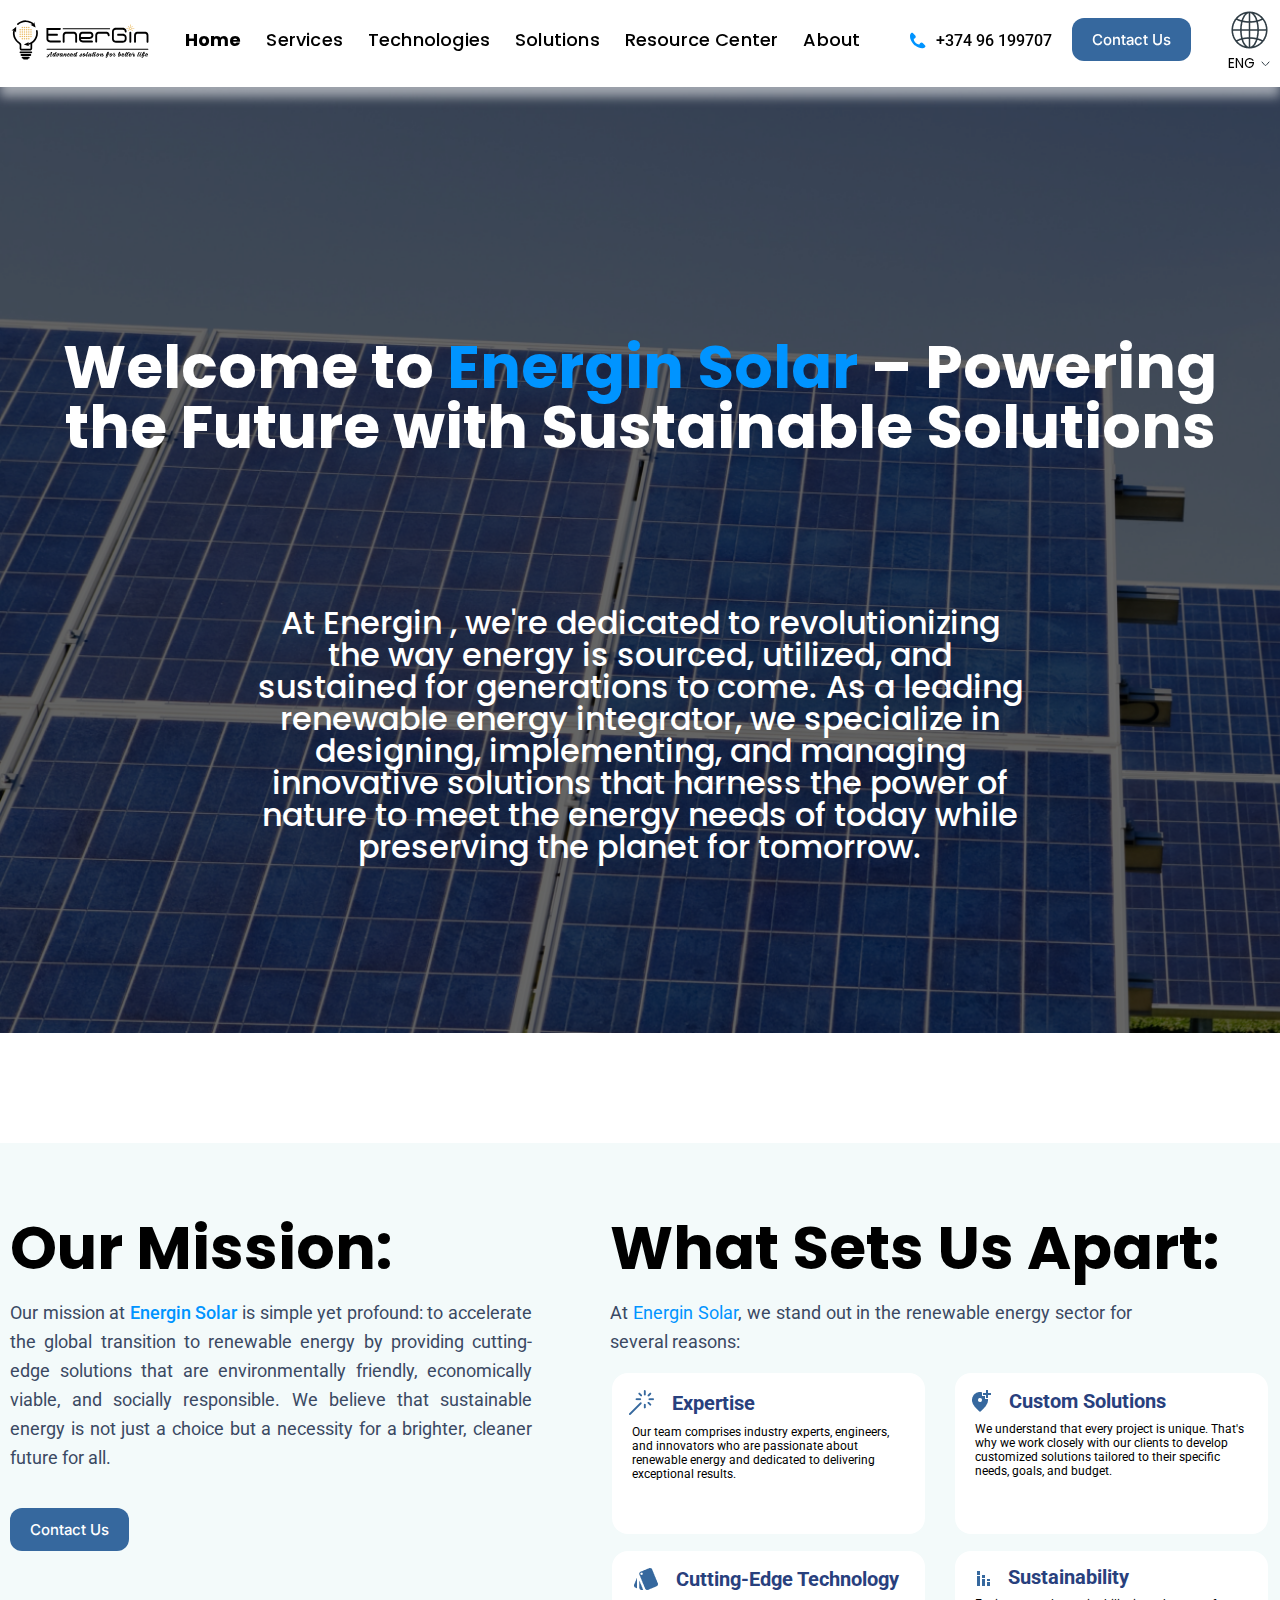
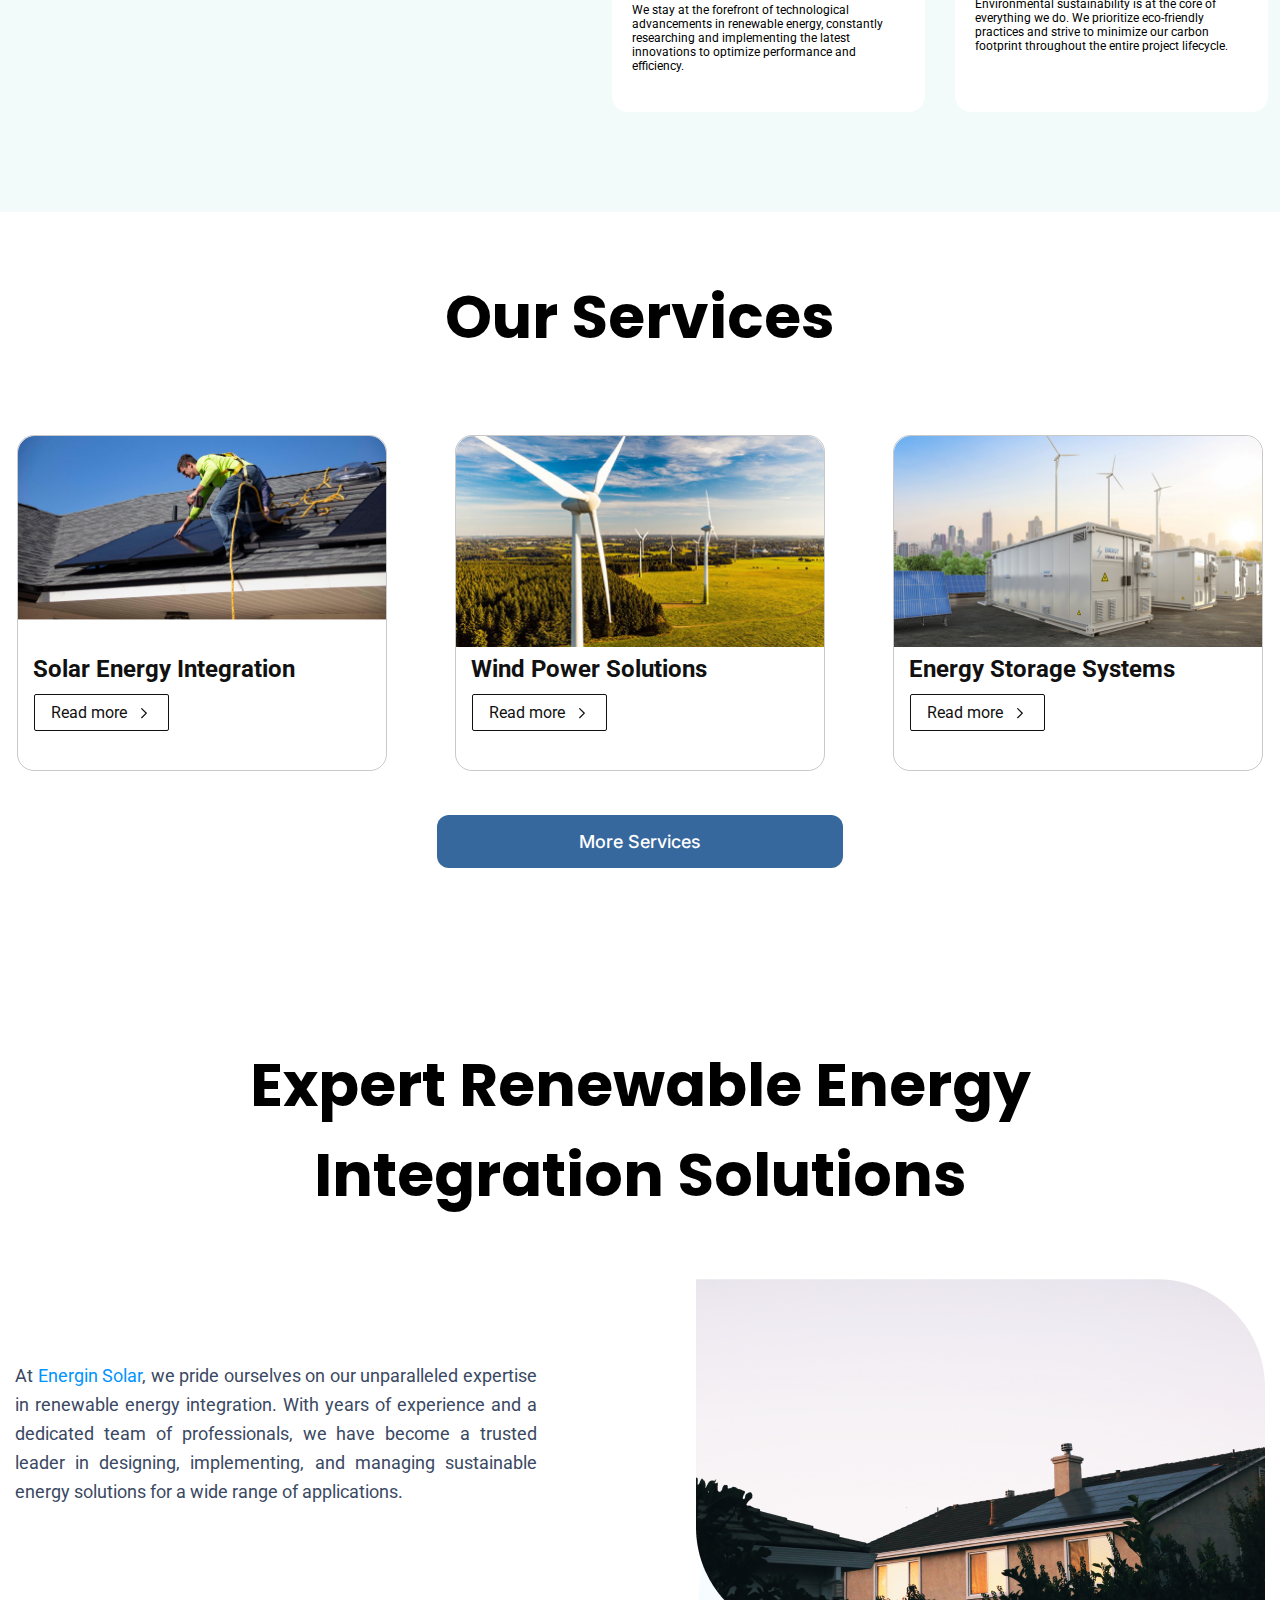
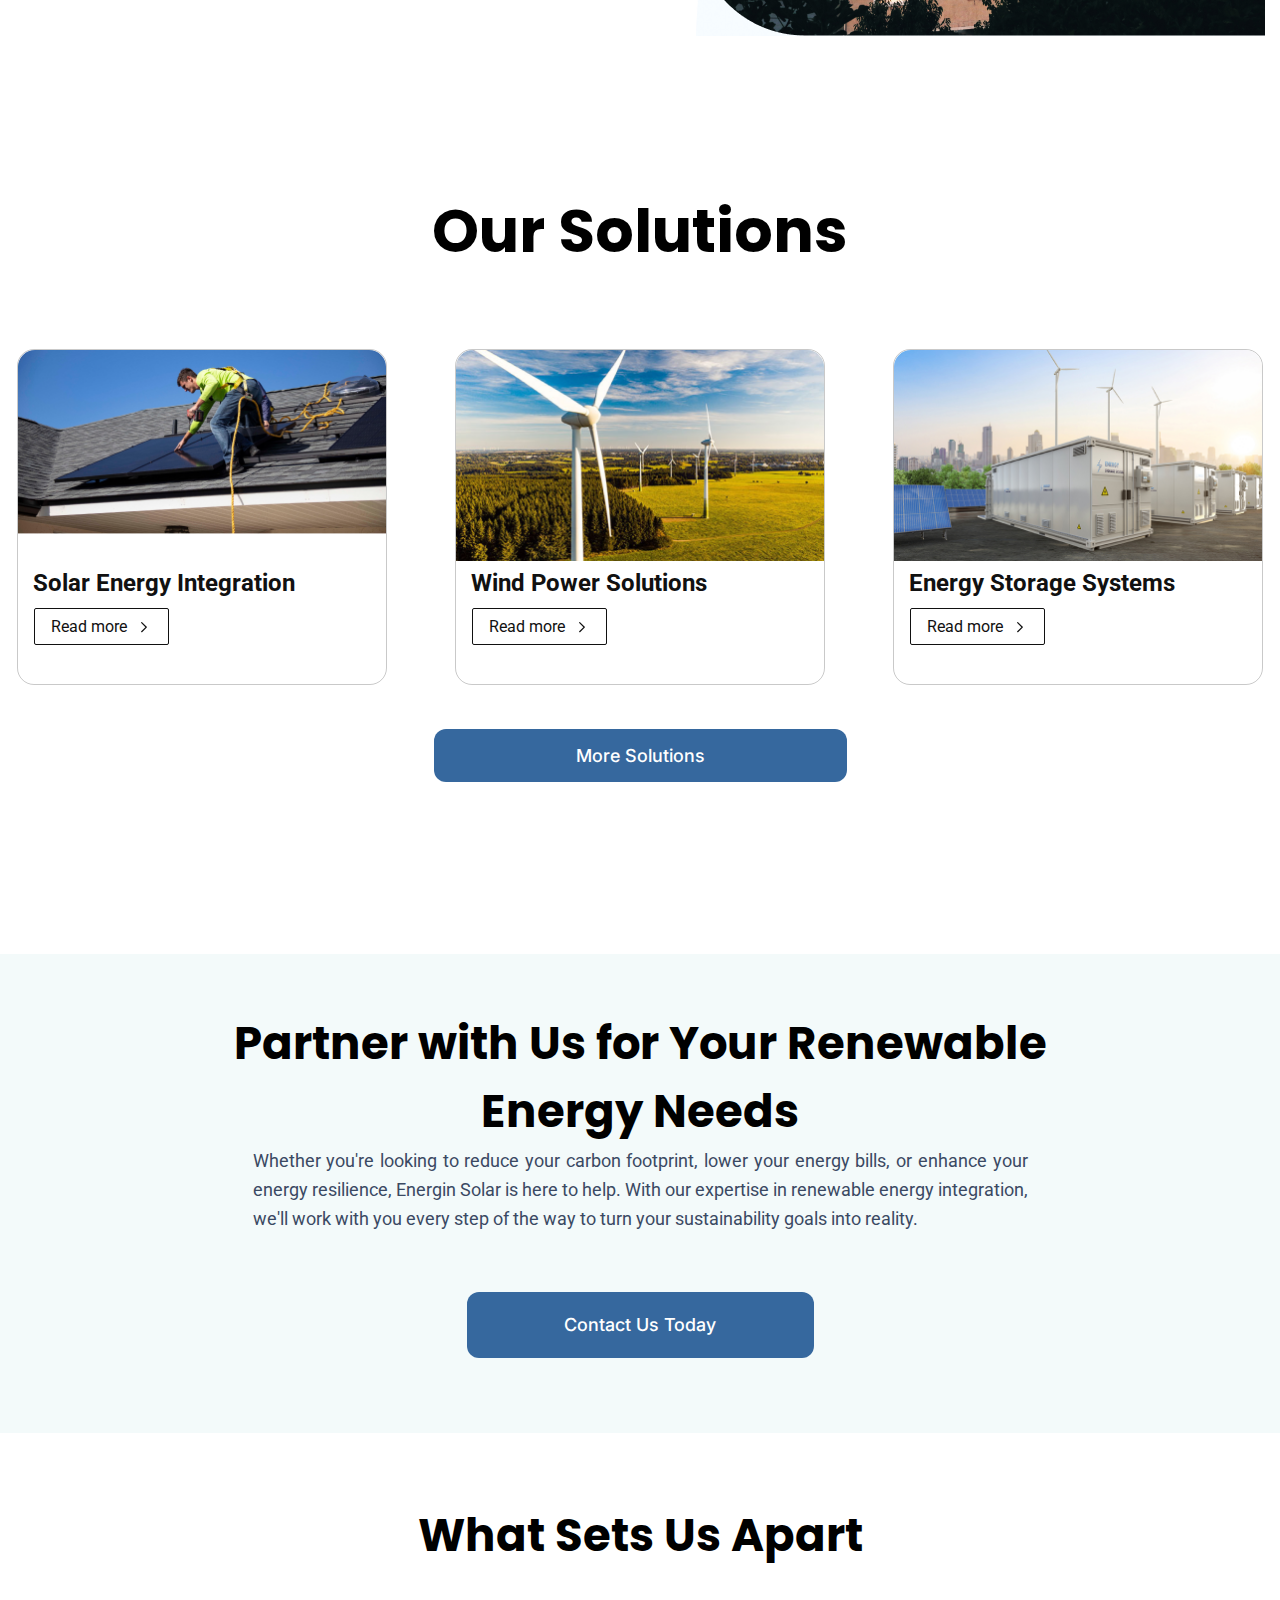
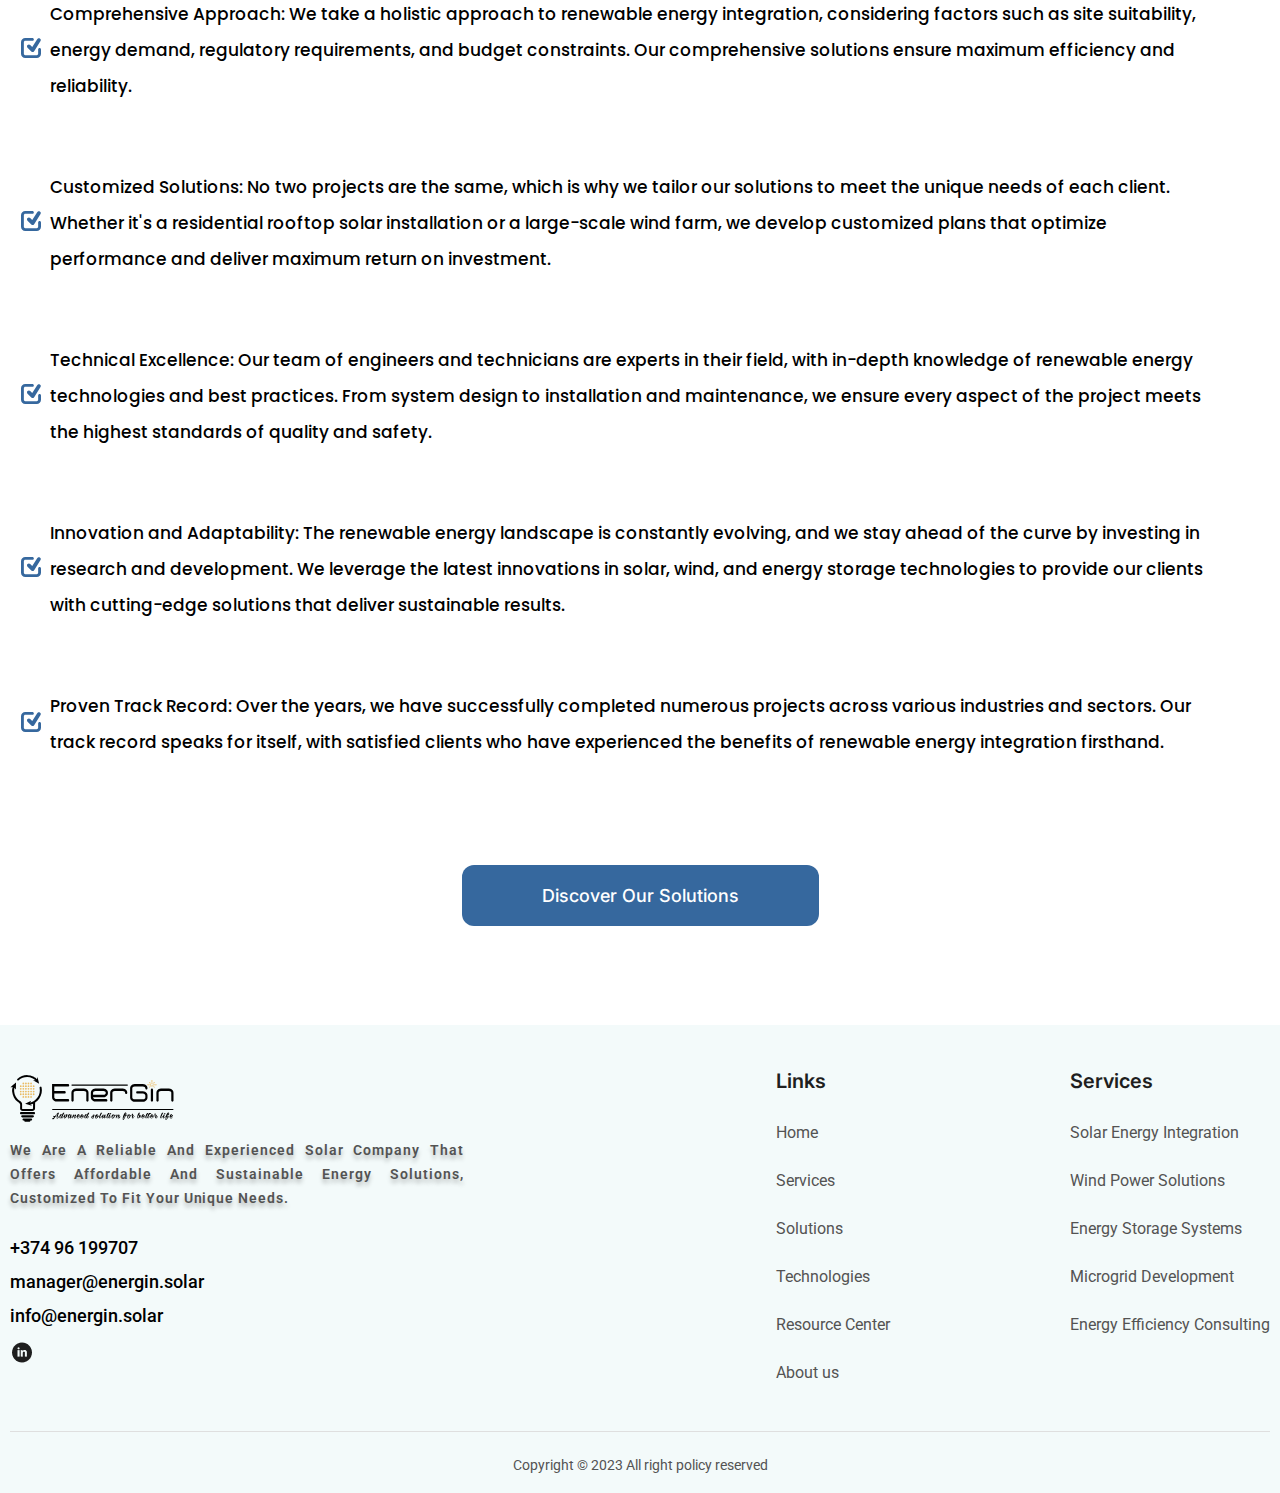
==== commit 43d4f9e9: "add images" ====
--- a/index.html
+++ b/index.html
@@ -15,6 +15,8 @@
     <!-- Styles -->
     <link rel="stylesheet" href="./css/reset.css" />
     <link rel="stylesheet" href="./css/style.css" />
+    <!-- Favicon -->
+    <link rel="icon" type="image/x-icon" href="./img/favicon.ico">
   </head>
   <body>
       <!-- Header -->
--- a/css/style.css
+++ b/css/style.css
@@ -1,4 +1,5 @@
 body {
+  padding-top: 87px;
   font-family: "Poppins", sans-serif;
 }
 
@@ -11,9 +12,15 @@
 /* Header */
 
 .header {
-  background-color: #f5f5f5;
+  position: fixed;
+  top: 0;
+  left: 0;
+  right: 0;
   padding-top: 10px;
   padding-bottom: 17px;
+  background-color: #fff;
+  box-shadow: 0 10px 10px rgba(255, 255, 255, 0.522);
+  z-index: 10;
 }
 
 .header__inner {
@@ -38,10 +45,14 @@
   font-weight: 500;
   font-size: 18px;
   line-height: 132%;
-  /* or 30px */
   text-align: center;
   letter-spacing: 0.01em;
   color: #000000;
+  transition: 200ms;
+}
+
+.menu__item-link:hover {
+  opacity: .7;
 }
 
 .first {
@@ -774,8 +785,13 @@
   font-weight: 500;
   font-size: 18px;
   line-height: 19px;
+  white-space: nowrap;
   color: #000000;
   margin-bottom: 15px;
+}
+
+.footer__contact span {
+  white-space: nowrap;
 }
 
 .footer__services-title {
@@ -797,8 +813,12 @@
   /* identical to box height */
   display: flex;
   align-items: center;
-
+  transition: 200ms;
   color: #535353;
+}
+
+.footer__services-links:hover, .footer__right-links:hover {
+  text-shadow: 2px 2px 4px #5353538a;
 }
 
 .footer__services-items {
@@ -1238,7 +1258,7 @@
     position: absolute;
     top: 80px;
     left: 0;
-    background-color: #f5f5f5;
+    background-color: #fff;
     right: 0;
     text-align: center;
     transform: translateY(-500px);
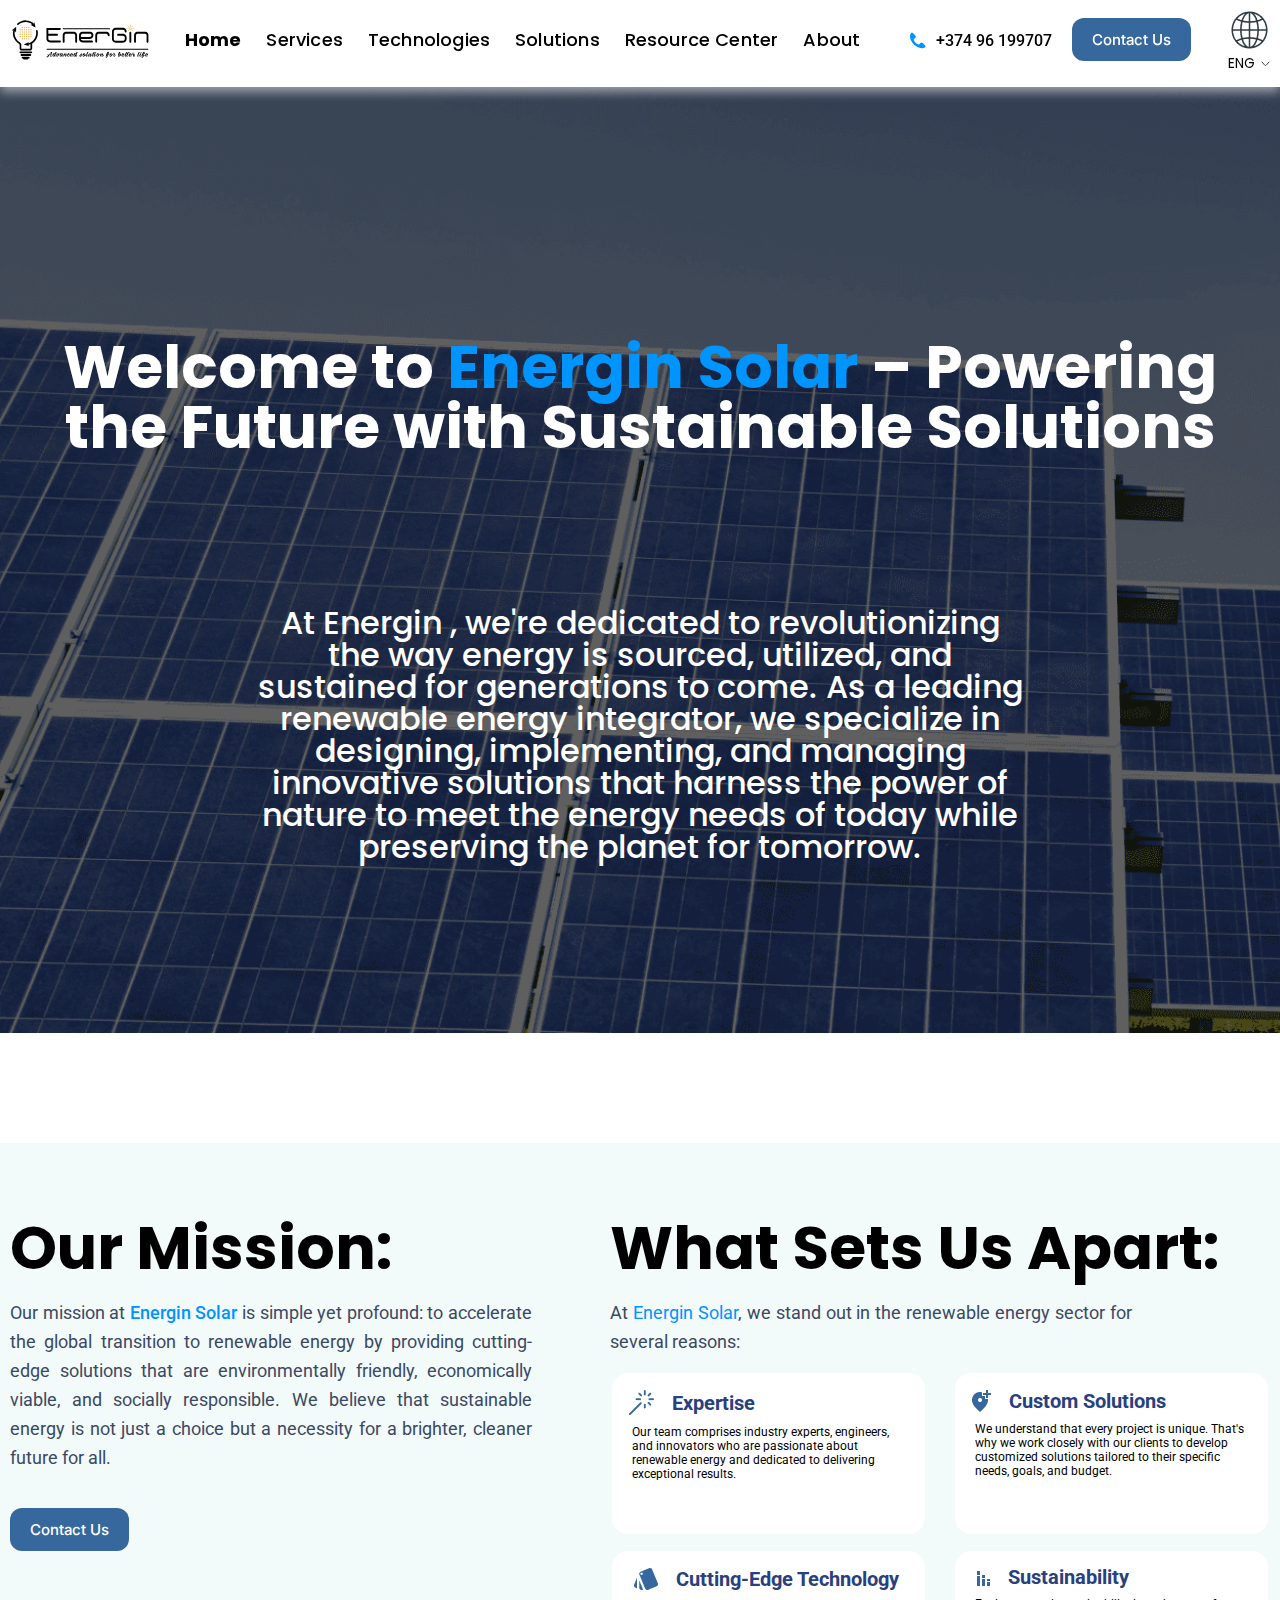
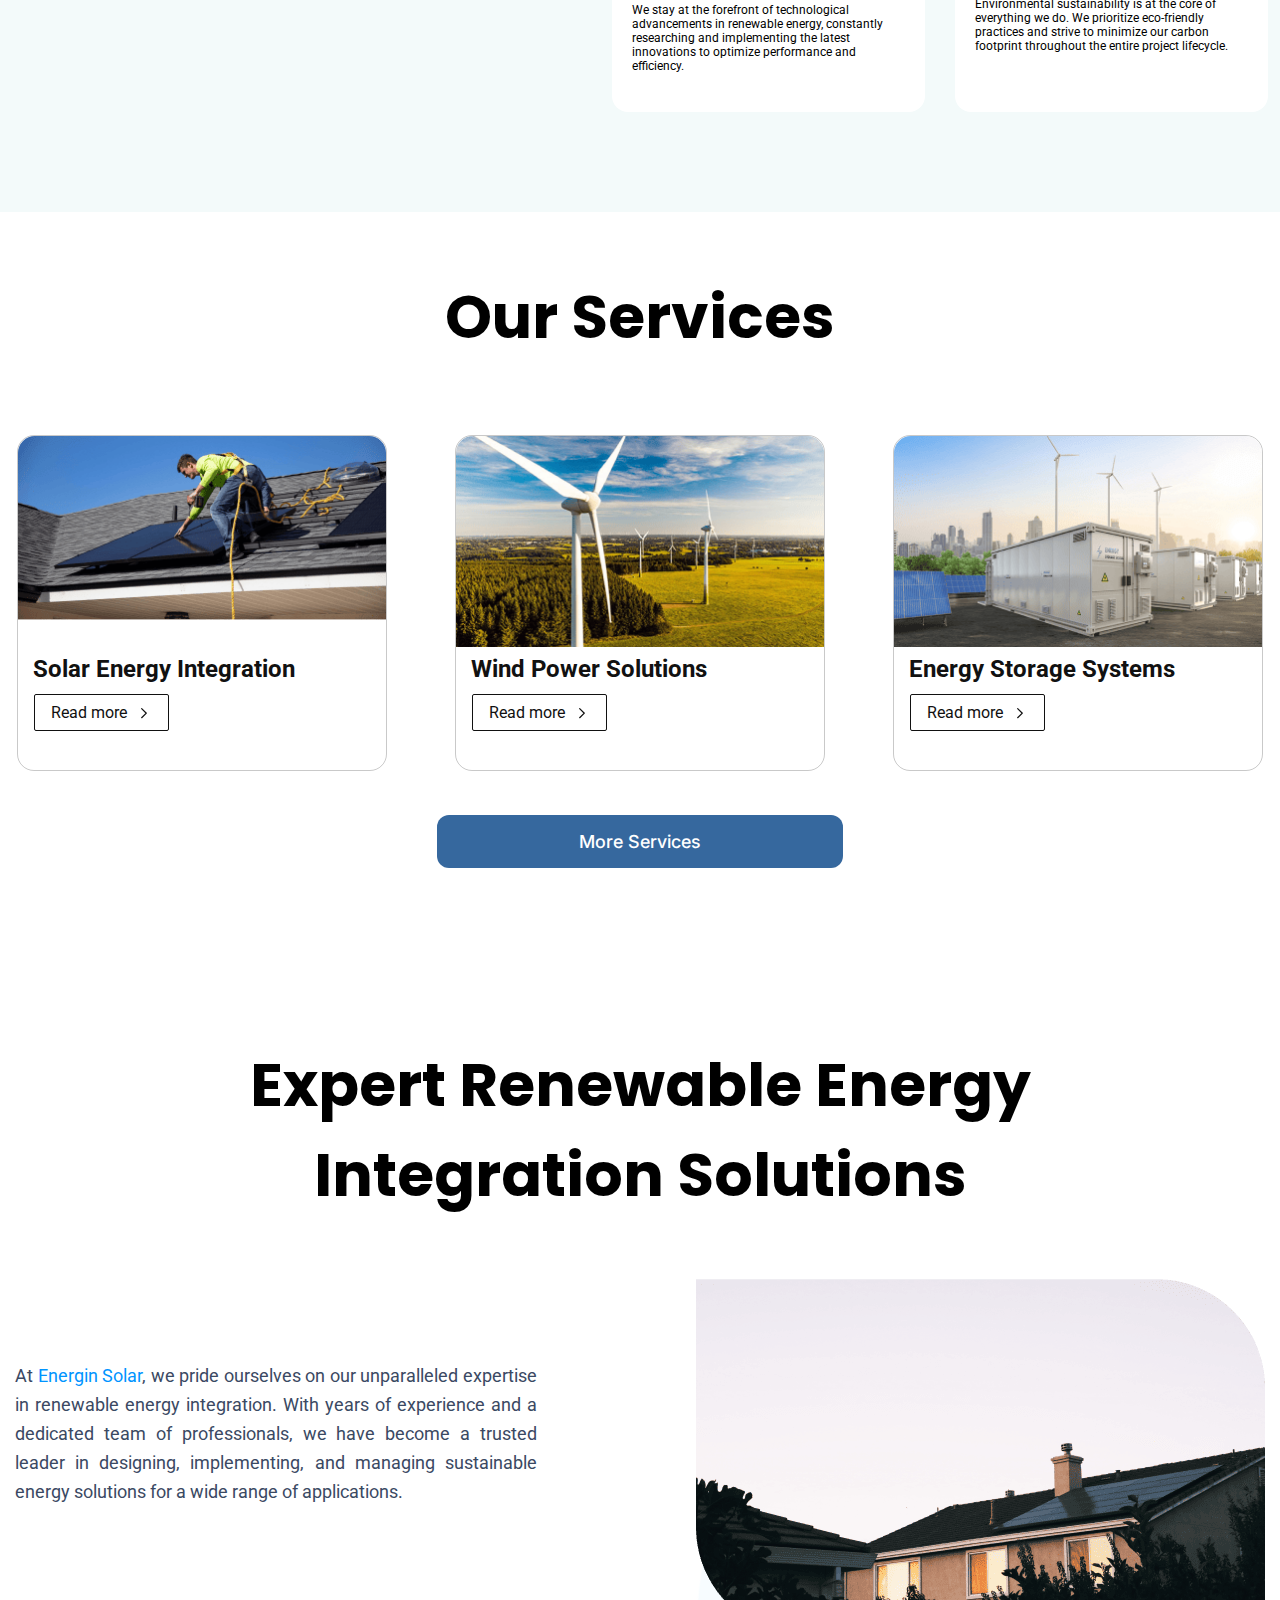
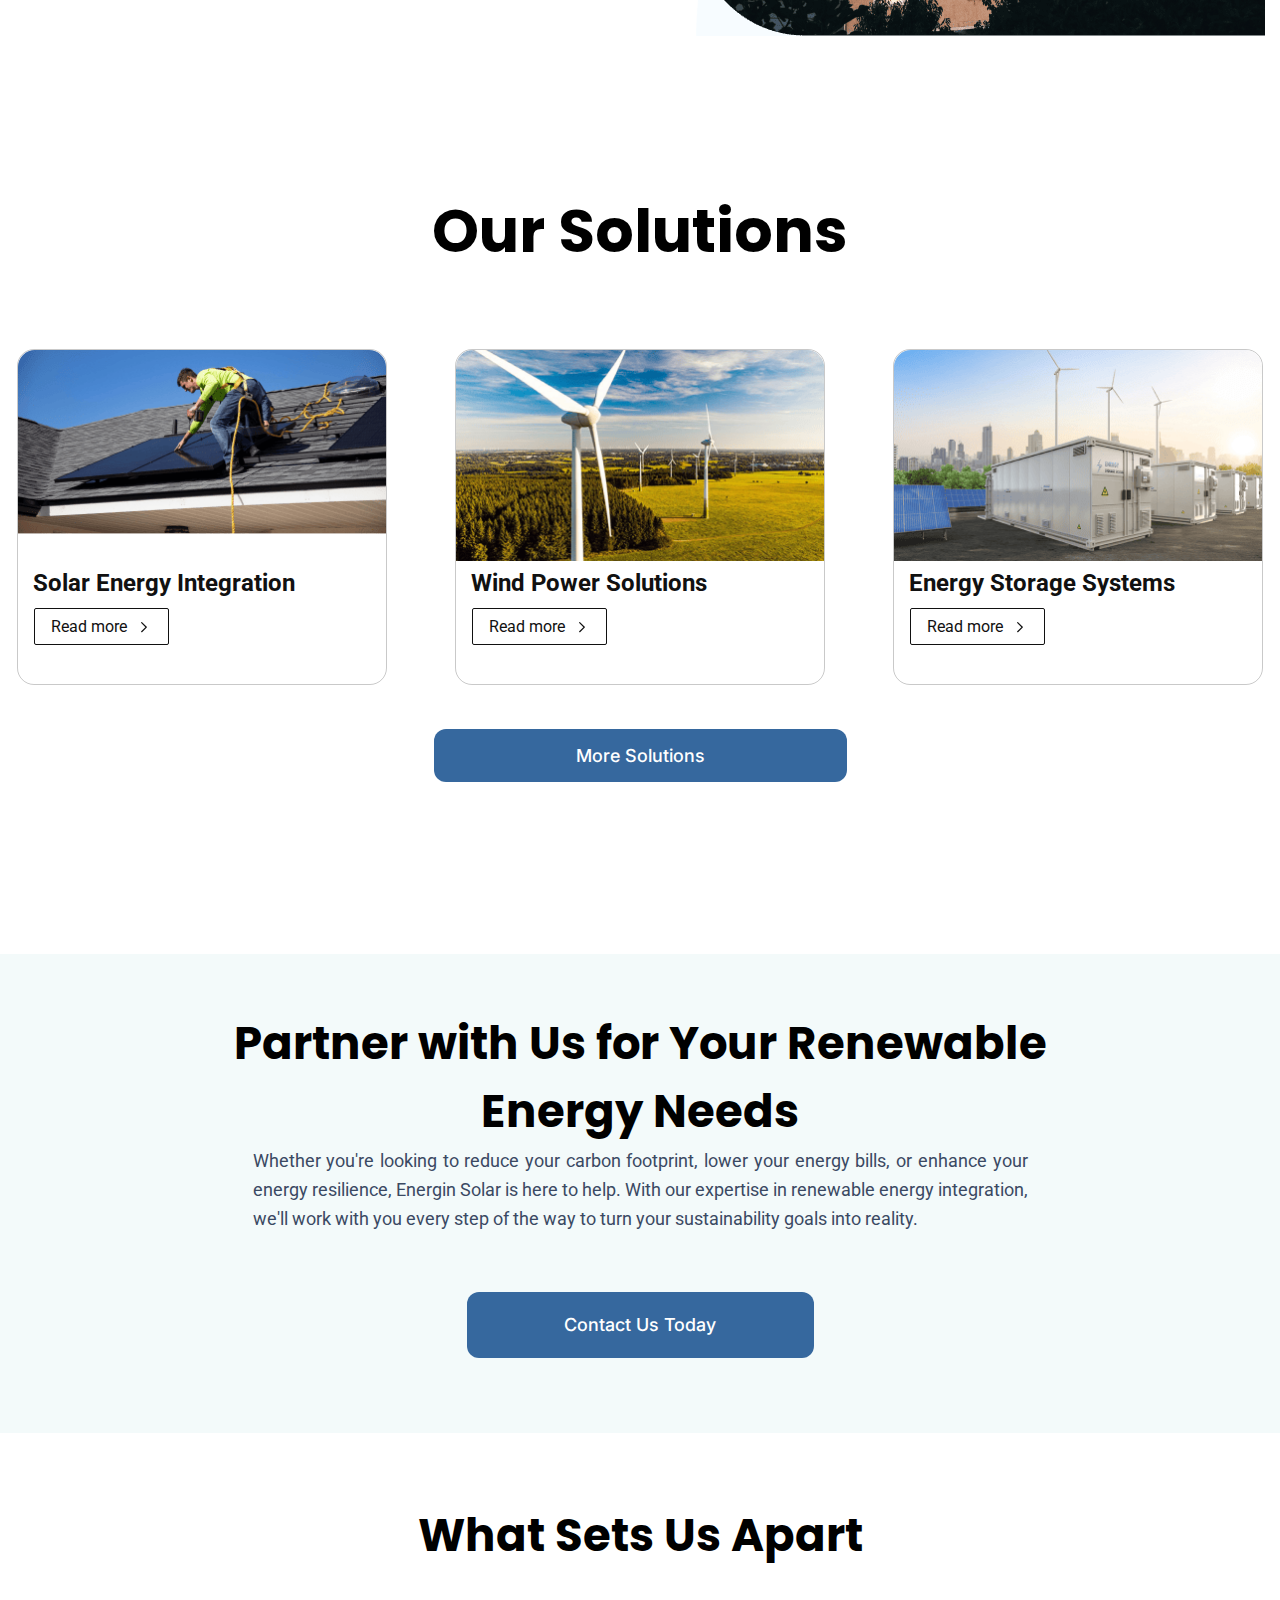
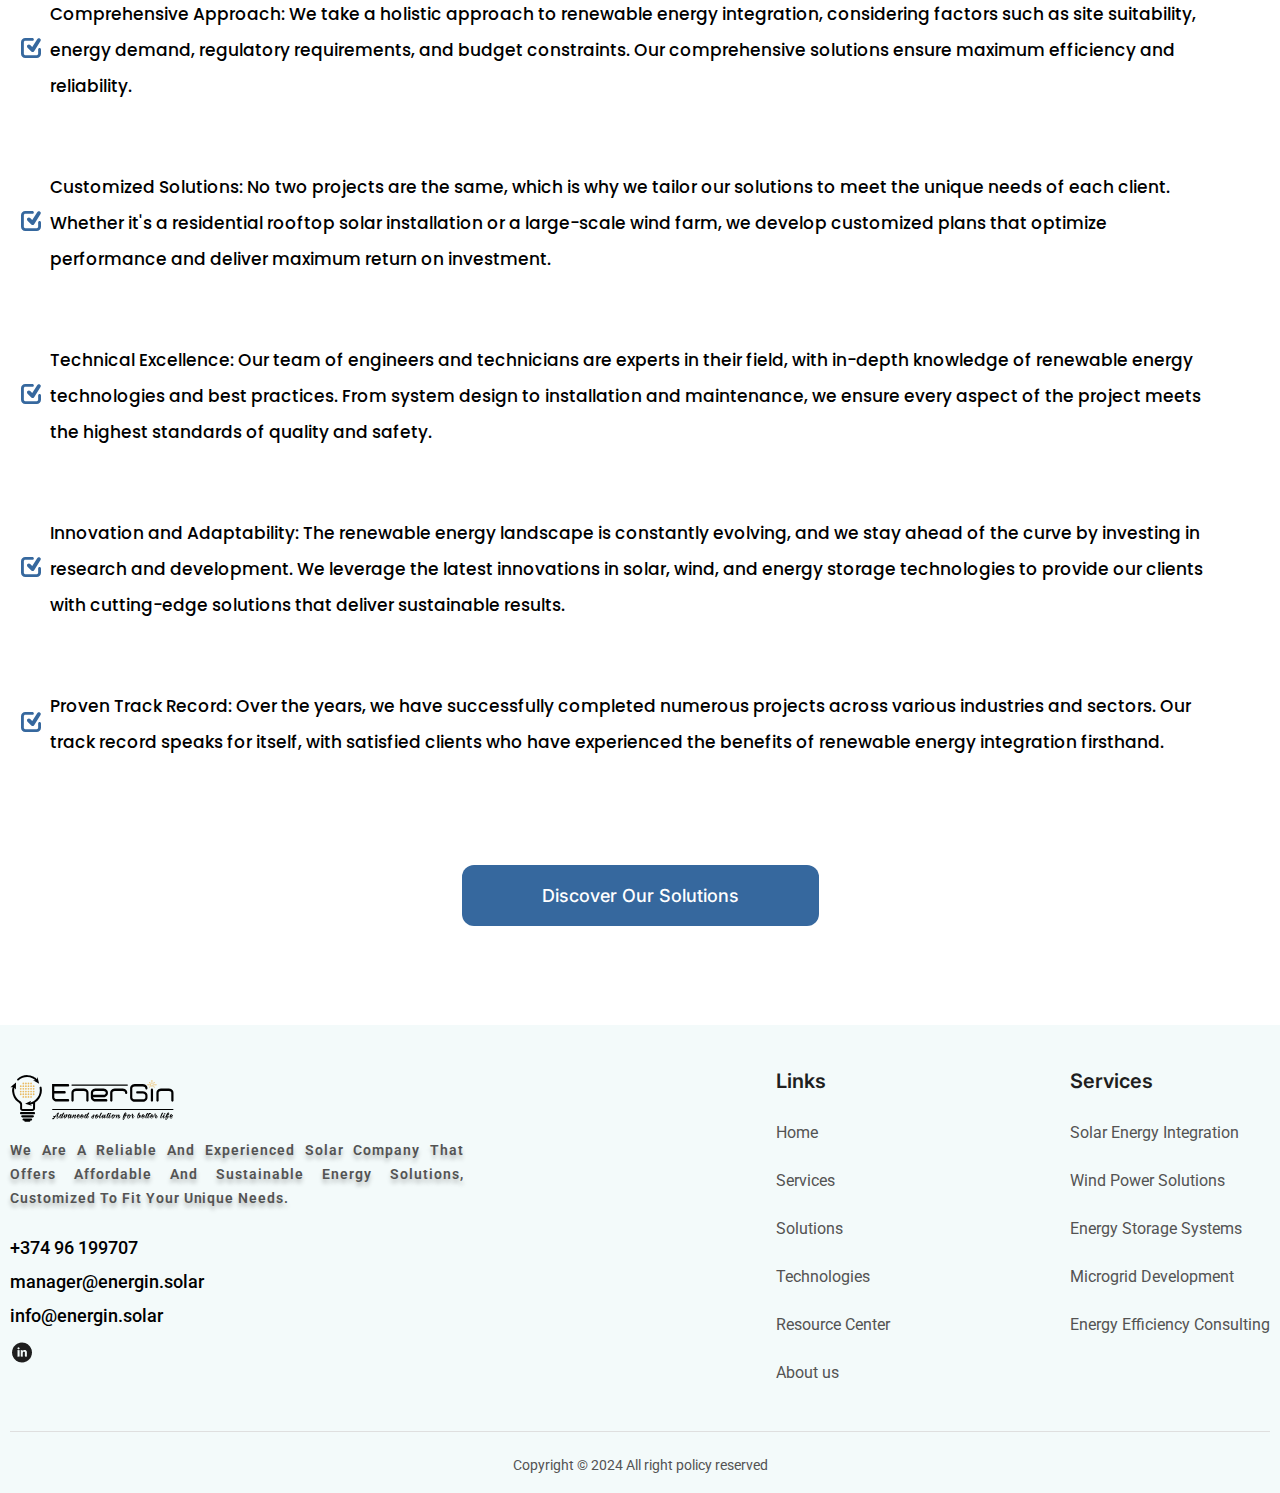
==== commit c6c8dccd: "change year" ====
--- a/index.html
+++ b/index.html
@@ -23,7 +23,7 @@
       <header class="header">
         <div class="container">
           <div class="header__inner">
-            <a href="#" class="logo">
+            <a href="/" class="logo">
               <img class="header__logo" src="./img/logo/logo.svg" alt="" />
             </a>
             <nav class="menu">
@@ -487,7 +487,7 @@
         </div>
         <div class="footer__bottom">
           <h4 class="footer__bottom-text">
-            Copyright © 2023 All right policy reserved
+            Copyright © 2024 All right policy reserved
           </h4>
         </div>
       </div>
--- a/css/style.css
+++ b/css/style.css
@@ -19,7 +19,7 @@
   padding-top: 10px;
   padding-bottom: 17px;
   background-color: #fff;
-  box-shadow: 0 10px 10px rgba(255, 255, 255, 0.522);
+  box-shadow: 0 5px 10px rgba(255, 255, 255, 0.522);
   z-index: 10;
 }
 
@@ -32,7 +32,7 @@
 .menu__list {
   display: flex;
   position: relative;
-  z-index: 3;
+  z-index: 1;
 }
 .menu__item {
   padding-right: 25px;
@@ -163,7 +163,6 @@
   display: flex;
   gap: 6px;
   align-items: center;
-  z-index: 5;
 }
 
 .lang:hover .lang__options {
@@ -184,6 +183,7 @@
   padding: 3px;
   padding-left: 0;
   border-radius: 3px;
+  z-index: 5;
 }
 
 .lang__option {
@@ -740,6 +740,7 @@
 .footer__inner {
   display: flex;
   justify-content: space-between;
+  gap: 15px;
   margin-bottom: 20px;
 }
 
@@ -837,8 +838,6 @@
 }
 
 .footer__bottom-text {
-  /* Copyright © 2023 All right policy reserved */
-
   font-family: "Roboto";
   font-style: normal;
   font-weight: 400;
@@ -1106,7 +1105,6 @@
   }
   .footer__left-text {
     max-width: 237px;
-    height: 72px;
     font-family: "Roboto";
     font-style: normal;
     font-weight: 600;
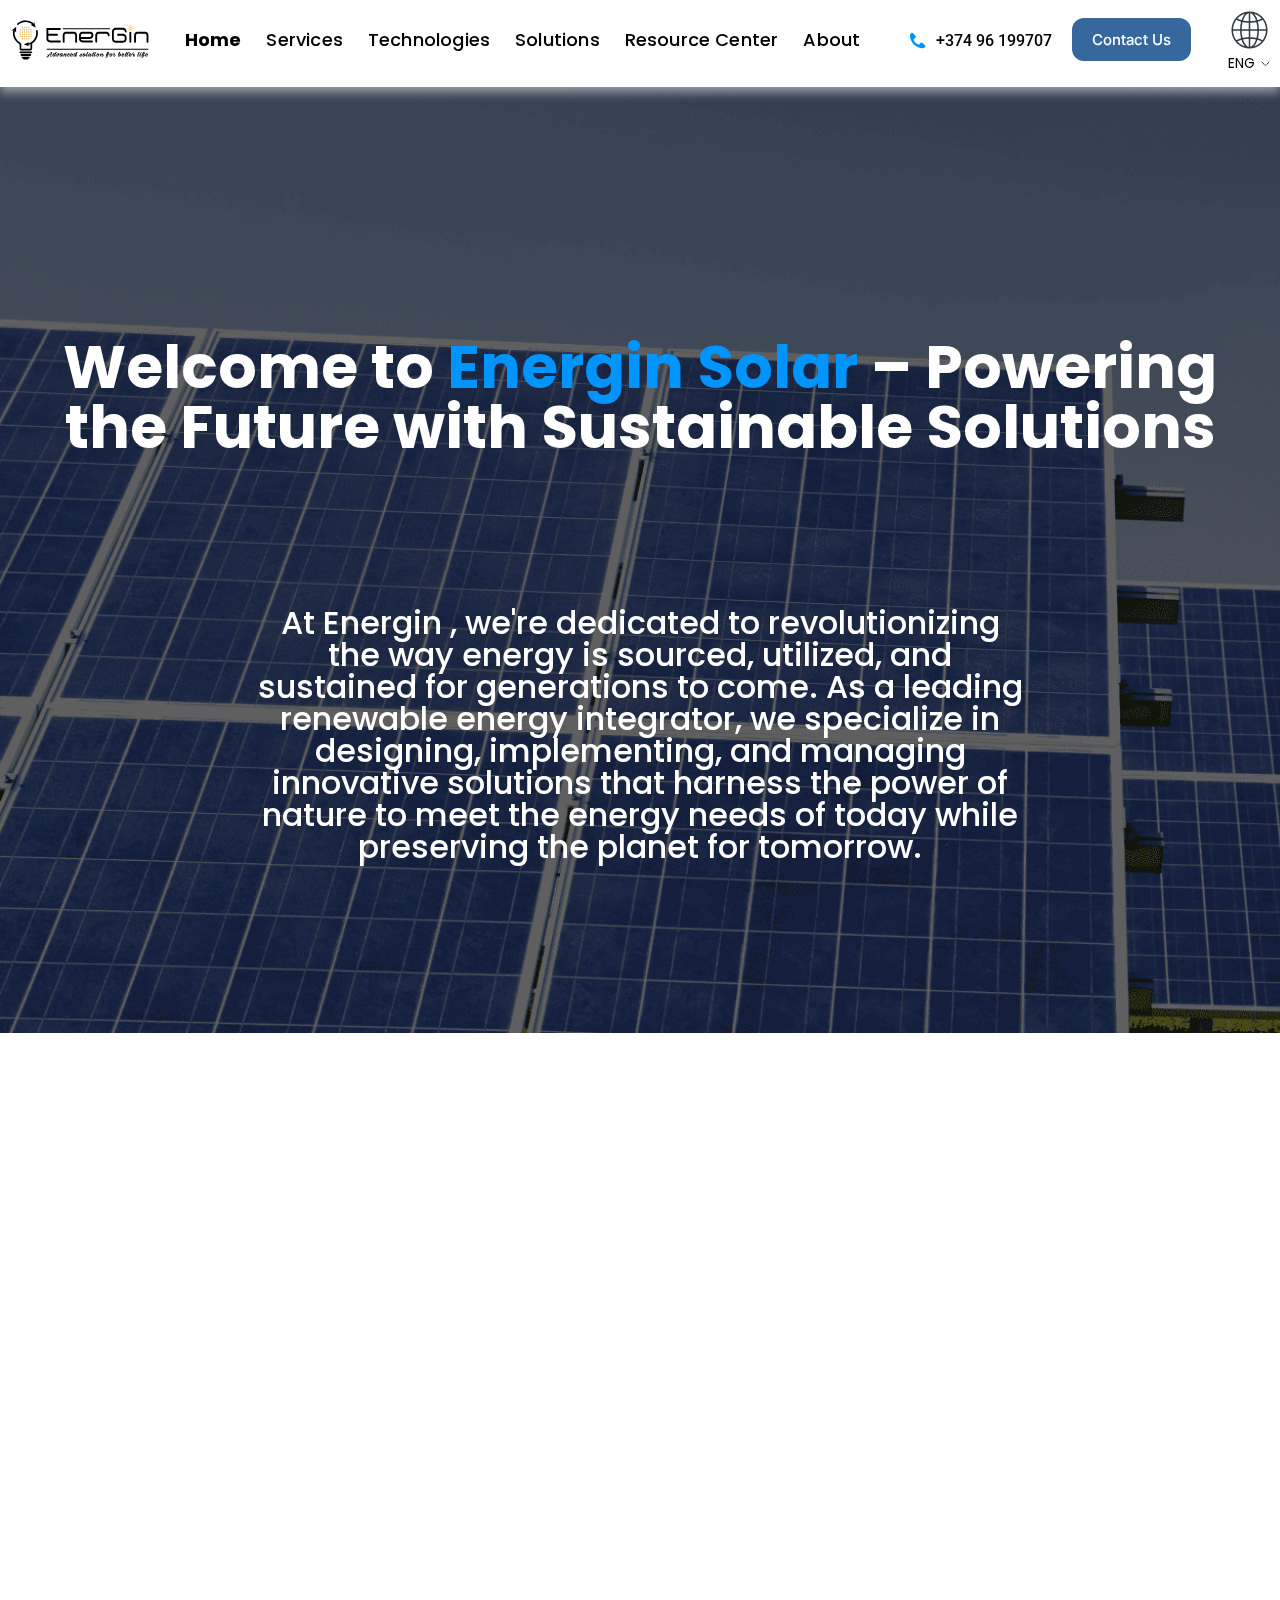
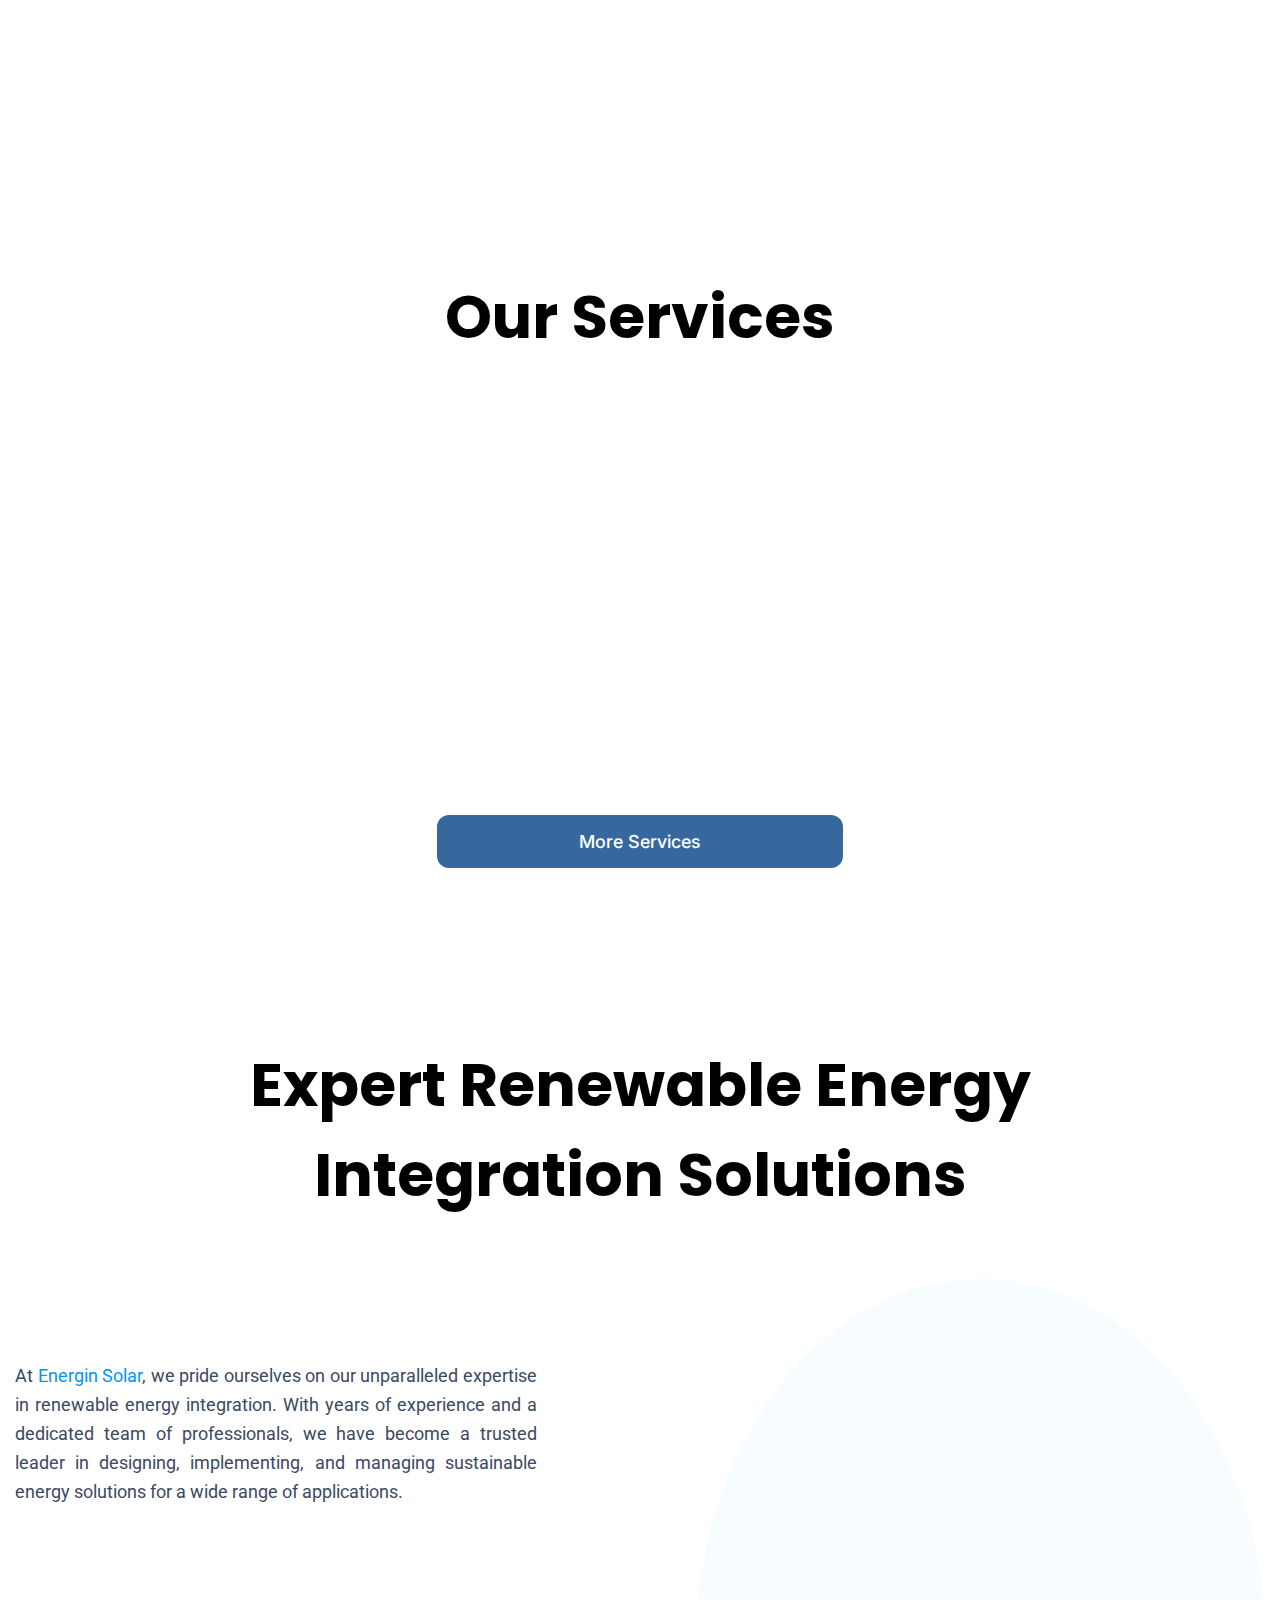
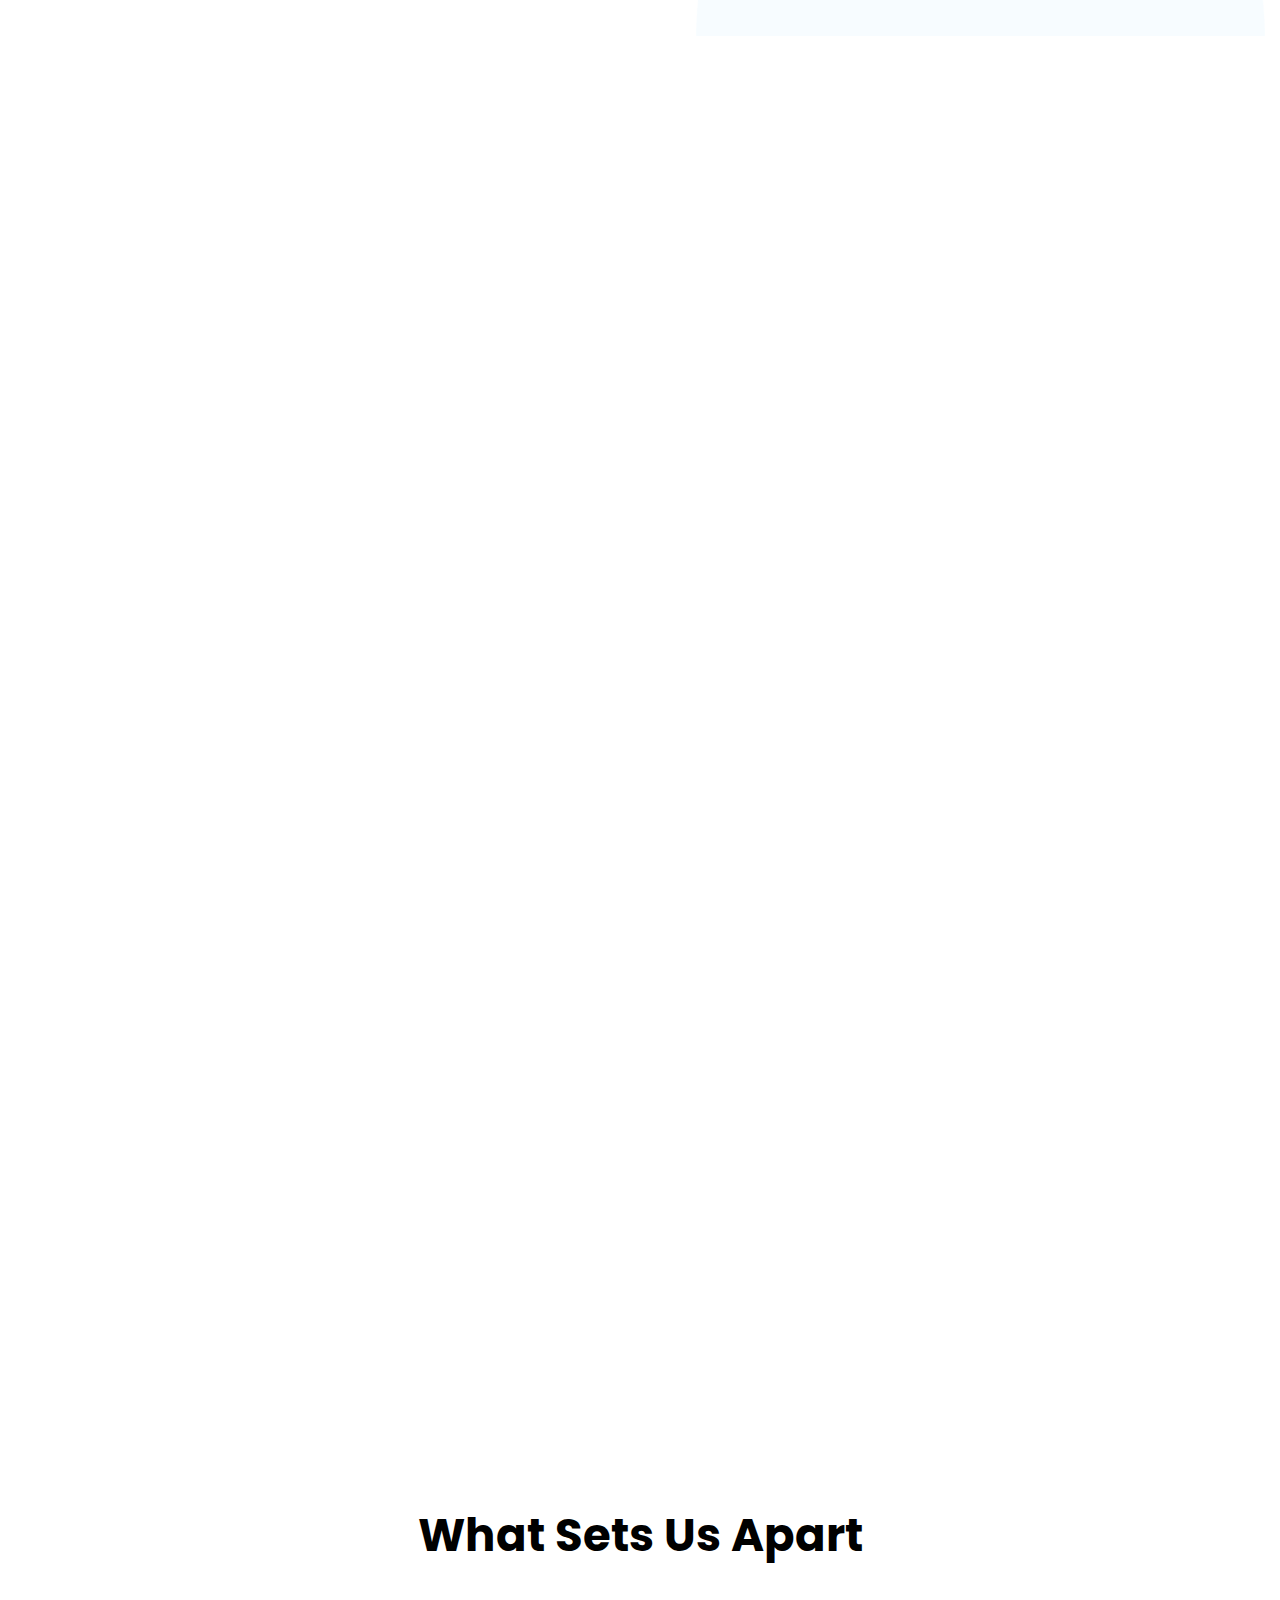
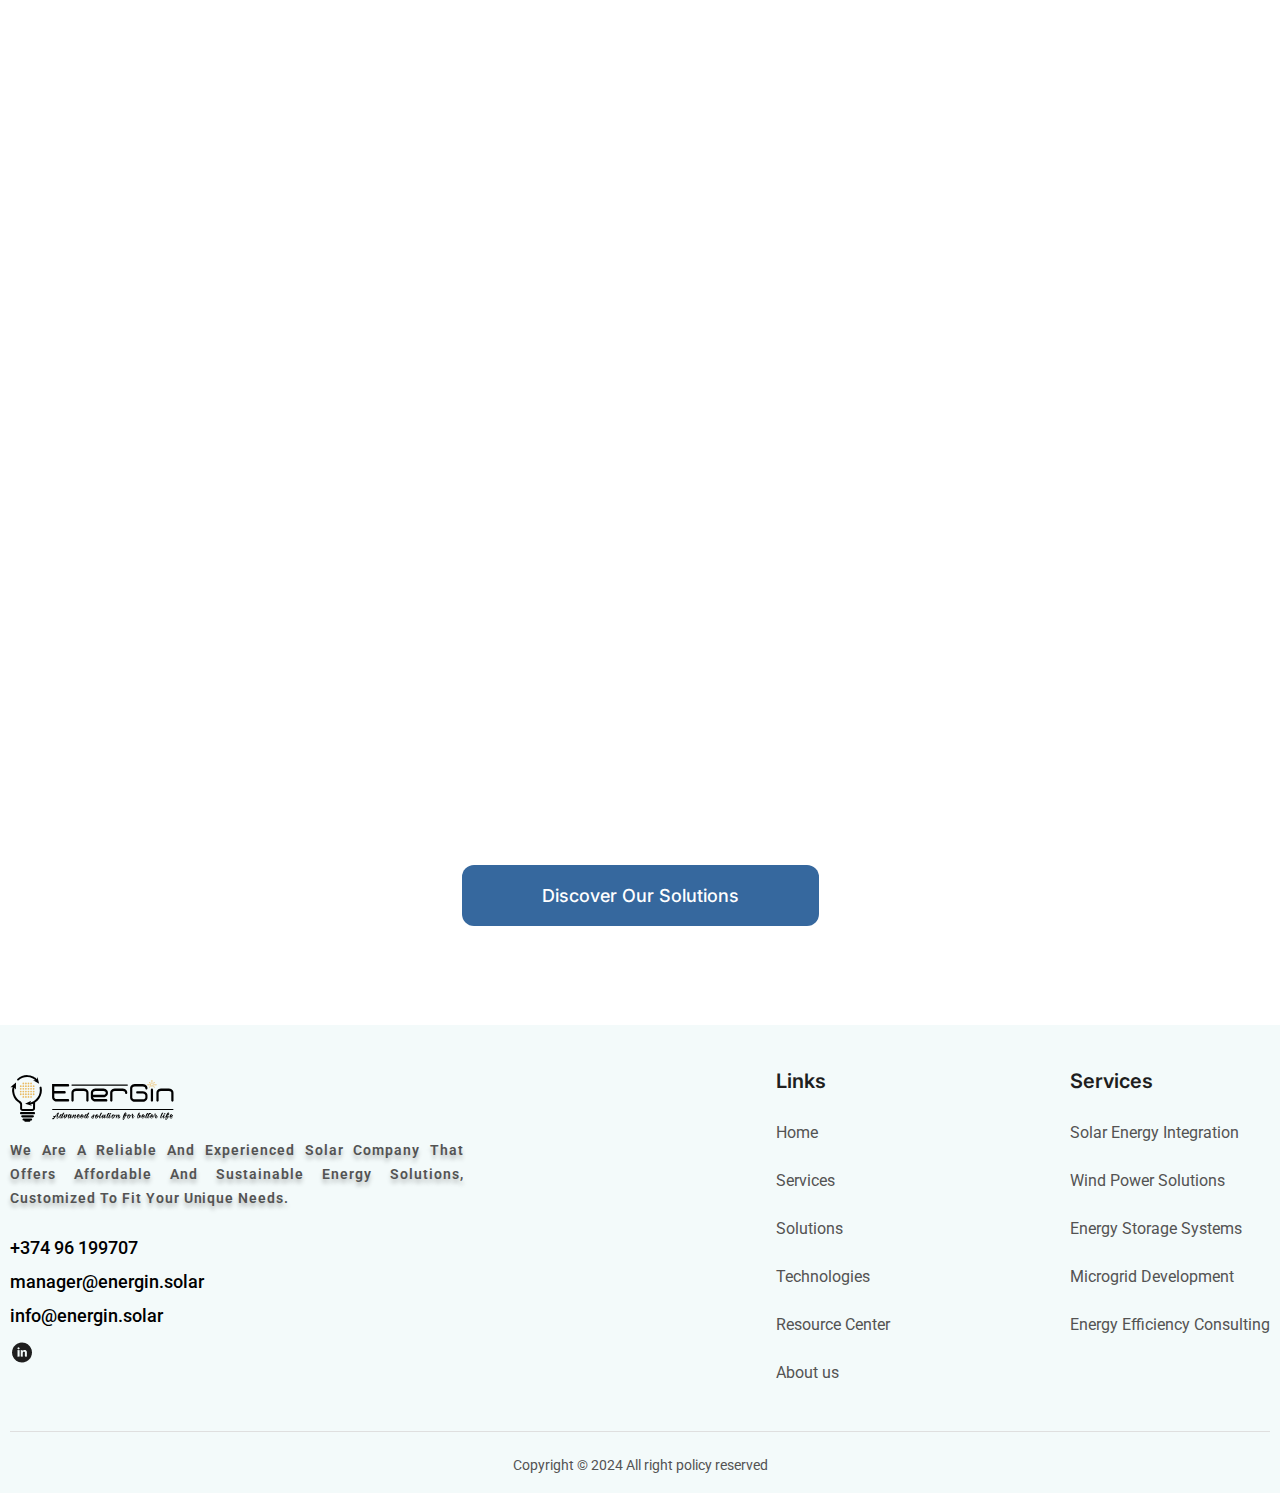
==== commit 1a854793: "add aos on main page" ====
--- a/index.html
+++ b/index.html
@@ -15,6 +15,7 @@
     <!-- Styles -->
     <link rel="stylesheet" href="./css/reset.css" />
     <link rel="stylesheet" href="./css/style.css" />
+    <link href="https://unpkg.com/aos@2.3.1/dist/aos.css" rel="stylesheet">
     <!-- Favicon -->
     <link rel="icon" type="image/x-icon" href="./img/favicon.ico">
   </head>
@@ -67,8 +68,8 @@
                     alt=""
                   />
                   <div class="lang__options">
-                    <a href="#" class="lang__option">RUS</a>
                     <a href="#" class="lang__option">ARM</a>
+                    <a href="#" class="lang__option">GEO</a>
                   </div>
                 </div>
               </div>
@@ -83,11 +84,11 @@
     <section class="info">
       <div class="container_s">
         <div class="info__heading">
-          <h1 class="info__heading-title">
+          <h1 class="info__heading-title" data-aos="fade-up" data-aos-duration="2000">
             Welcome to <span>Energin Solar</span> – Powering the Future with
             Sustainable Solutions
           </h1>
-          <p class="info__heading-text">
+          <p class="info__heading-text" data-aos="fade-up" data-aos-duration="2000" data-aos-delay="1000">
             At Energin , we're dedicated to revolutionizing the way energy is
             sourced, utilized, and sustained for generations to come. As a
             leading renewable energy integrator, we specialize in designing,
@@ -101,7 +102,7 @@
     <!-- ./Info -->
 
     <!-- Mission -->
-    <section class="mission">
+    <section class="mission" data-aos="fade-up" data-aos-duration="2000" data-aos-delay="300">
       <div class="container_xs">
         <div class="mission__heading">
           <div class="mission__heading-left">
@@ -180,7 +181,7 @@
           <h4 class="services__title">Our Services</h4>
 
           <div class="top">
-            <div class="top-container">
+            <div class="top-container" data-aos="fade-up-right" data-aos-duration="1000" data-aos-delay="300">
               <div class="image-container">
                 <div class="image-top">
                   <img src="./img/services img/1.png" alt="" />
@@ -190,7 +191,7 @@
                 <a class="solar-link button-black" href="">Read more</a>
               </div>
             </div>
-            <div class="top-container">
+            <div class="top-container" data-aos="fade-up" data-aos-duration="1000" data-aos-delay="600">
               <div class="image-container">
                 <div class="image-top">
                   <img src="./img/services img/2.png" alt="" />
@@ -200,7 +201,7 @@
                 <a class="solar-link button-black" href="">Read more</a>
               </div>
             </div>
-            <div class="top-container">
+            <div class="top-container" data-aos="fade-up-left" data-aos-duration="1000" data-aos-delay="900">
               <div class="image-container">
                 <div class="image-top">
                   <img src="./img/services img/3.png" alt="" />
@@ -242,7 +243,7 @@
             </div>
             <div>
               <div class="integration__heading-img">
-                <img src="./img/services img/Rectangle 3.png" alt="" />
+                <img src="./img/services img/Rectangle 3.png" alt=""  data-aos="fade-left" data-aos-duration="2500" data-aos-delay="300" />
               </div>
             </div>
           </div>
@@ -252,7 +253,7 @@
     <!-- ./Integration -->
 
      <!-- Solutions -->
-     <section class="solutions">
+     <section class="solutions" data-aos="fade-up" data-aos-duration="2000" data-aos-delay="300">
       <div class="container_xxs">
         <div class="services__heading">
           <h4 class="services__title">Our Solutions</h4>
@@ -299,7 +300,7 @@
     <!-- ./Solutions -->
 
     <!-- Partner -->
-    <section class="partner">
+    <section class="partner" data-aos="fade-up" data-aos-duration="2000" data-aos-delay="300">
       <div class="container_xxs">
         <div class="partner__heading">
           <h4 class="partner__heading-title">
@@ -326,7 +327,7 @@
         <div class="apart__heading">
           <div class="apart-content">
             <h4 class="apart-title">What Sets Us Apart</h4>
-            <div class="apart-info">
+            <div class="apart-info" data-aos="fade-left" data-aos-duration="1800" data-aos-delay="250">
               <p class="apart-text">
                 Comprehensive Approach: We take a holistic approach to renewable
                 energy integration, considering factors such as site
@@ -335,7 +336,7 @@
                 efficiency and reliability.
               </p>
             </div>
-            <div class="apart-info">
+            <div class="apart-info" data-aos="fade-left" data-aos-duration="1800" data-aos-delay="250">
               <p class="apart-text">
                 Customized Solutions: No two projects are the same, which is why
                 we tailor our solutions to meet the unique needs of each client.
@@ -344,7 +345,7 @@
                 performance and deliver maximum return on investment.
               </p>
             </div>
-            <div class="apart-info">
+            <div class="apart-info" data-aos="fade-left" data-aos-duration="1800" data-aos-delay="250">
               <p class="apart-text">
                 Technical Excellence: Our team of engineers and technicians are
                 experts in their field, with in-depth knowledge of renewable
@@ -353,7 +354,7 @@
                 project meets the highest standards of quality and safety.
               </p>
             </div>
-            <div class="apart-info">
+            <div class="apart-info" data-aos="fade-left" data-aos-duration="1800" data-aos-delay="250">
               <p class="apart-text">
                 Innovation and Adaptability: The renewable energy landscape is
                 constantly evolving, and we stay ahead of the curve by investing
@@ -363,7 +364,7 @@
                 results.
               </p>
             </div>
-            <div class="apart-info">
+            <div class="apart-info" data-aos="fade-left" data-aos-duration="1800" data-aos-delay="250">
               <p class="apart-text">
                 Proven Track Record: Over the years, we have successfully
                 completed numerous projects across various industries and
@@ -412,18 +413,8 @@
             </a>
 
             <ul class="footer__left-icons">
-              <!-- <li class="footer__left-icon">
-                <a class="footer__left-link" href="#"
-                  ><img src="./img/socialIcons/facebook.png" alt=""
-                /></a>
-              </li>
               <li class="footer__left-icon">
-                <a class="footer__left-link" href="#"
-                  ><img src="./img/socialIcons/instagram.png" alt=""
-                /></a>
-              </li> -->
-              <li class="footer__left-icon">
-                <a class="footer__left-link" href="#"
+                <a class="footer__left-link" target="_blank" href="https://www.linkedin.com/company/energin-llc/"
                   ><img src="./img/socialIcons/LInkedin.png" alt=""
                 /></a>
               </li>
@@ -497,6 +488,7 @@
 
     <!-- Scripts -->
     <script src="https://ajax.googleapis.com/ajax/libs/jquery/3.7.1/jquery.min.js"></script>
+    <script src="https://unpkg.com/aos@2.3.1/dist/aos.js"></script>
     <script src="./js/main.js"></script>
   </body>
 </html>
--- a/css/style.css
+++ b/css/style.css
@@ -628,6 +628,10 @@
 
 /* Apart */
 
+.apart {
+  overflow-x: hidden;
+}
+
 .apart__heading {
   padding: 0 15px;
 }
@@ -1026,6 +1030,13 @@
 }
 
 @media (max-width: 1025px) {
+  body {
+    padding-top: 67px;
+  }
+  .lang__icon {
+    height: 25px;
+    width: 25px;
+  }
   .mission__heading-title {
     font-size: 50px;
     margin-bottom: 35px;
@@ -1254,7 +1265,7 @@
   .menu__list {
     display: block;
     position: absolute;
-    top: 80px;
+    top: 72px;
     left: 0;
     background-color: #fff;
     right: 0;
@@ -1366,6 +1377,14 @@
 }
 
 @media (max-width: 600px) {
+  .lang__icon {
+    height: 20px;
+    width: 20px;
+  }
+
+  .menu__list {
+    top: 67px;
+  }
   .apart-text {
     line-height: 27px;
   }
